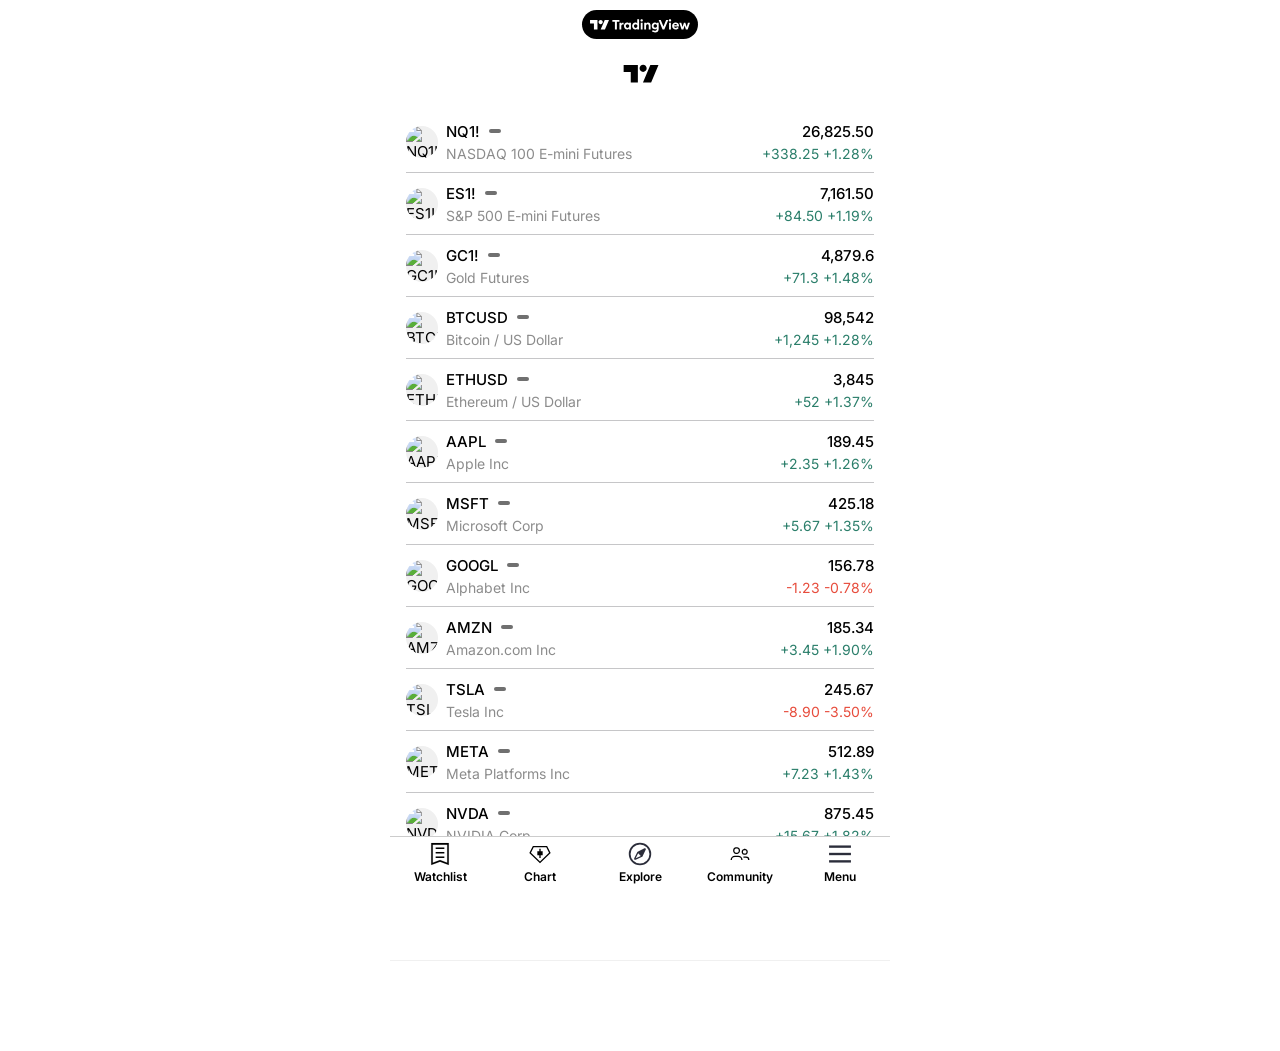
==== index.html @ 9a38097a "Added features of Chart" ====
<!doctype html>
<html lang="en">
  <head>
    <meta charset="UTF-8" />

    <!-- iOS viewport fix -->
    <meta
      name="viewport"
      content="width=device-width, initial-scale=1.0, viewport-fit=cover"
    />
    <!-- iOS PWA support -->
    <meta name="apple-mobile-web-app-capable" content="yes" />
    <meta
      name="apple-mobile-web-app-status-bar-style"
      content="black-translucent"
    />
    <meta name="apple-mobile-web-app-title" content="Trading View" />

    <link
      rel="stylesheet"
      href="https://cdnjs.cloudflare.com/ajax/libs/remixicon/4.6.0/remixicon.min.css"
    />
    <!-- iOS icon -->
    <link rel="apple-touch-icon" href="icon.png" />
    <title>Trading View</title>
    <link rel="stylesheet" href="global.css" />
    <link rel="stylesheet" href="style.css" />
    <!-- TradingView Lightweight Chart -->
    <script src="https://unpkg.com/lightweight-charts@4.1.0/dist/lightweight-charts.standalone.production.js"></script>
  </head>

  <body>
    <div id="mainWrapper">
      <div class="container">
        <div class="app-banner">
          <div class="logo">
            <img src="./assets/white-full-logo.svg" alt="Trading View Logo" />
          </div>
        </div>
        <header>
          <div class="header-actions d-flex justify-between items-center">
            <div class="expand-action" id="expandAction">
              <i class="ri-more-fill"></i>
              <!-- Dropdown Menu -->
              <div class="expand-dropdown" id="expandDropdown">
                <div class="dropdown-content">
                  <ul class="dropdown-menu">
                    <li class="dropdown-item title fs-12">Watchlist</li>
                    <li class="dropdown-item">
                      Edit
                      <svg
                        xmlns="http://www.w3.org/2000/svg"
                        viewBox="0 0 16 16"
                        width="16"
                        height="16"
                      >
                        <path
                          fill="currentColor"
                          d="M10.62.72a2.47 2.47 0 0 1 3.5 0l1.16 1.16c.96.97.96 2.54 0 3.5l-.58.58-8.9 8.9-1 1-.14.14H0v-4.65l.14-.15 1-1 8.9-8.9.58-.58Zm2.8.7a1.48 1.48 0 0 0-2.1 0l-.23.23 3.26 3.26.23-.23c.58-.58.58-1.52 0-2.1l-1.16-1.16Zm.23 4.2-3.26-3.27-8.2 8.2 3.25 3.27 8.2-8.2Zm-8.9 8.9-3.27-3.26-.5.5V15h3.27l.5-.5Z"
                        ></path>
                      </svg>
                    </li>
                    <li class="dropdown-item">
                      Sort by <i class="ri-arrow-up-down-line"></i>
                    </li>
                    <li class="dropdown-item">
                      News by watchlist
                      <svg
                        xmlns="http://www.w3.org/2000/svg"
                        viewBox="0 0 28 28"
                        width="28"
                        height="28"
                        fill="none"
                      >
                        <path
                          fill="currentColor"
                          d="M21 13h3v8.5a2.5 2.5 0 0 1-2.5 2.5h-15a2.5 2.5 0 0 1-2.487-2.244L4 21.5V5h17zM5 21.5A1.5 1.5 0 0 0 6.5 23H20V6H5zM21 23h.5a1.5 1.5 0 0 0 1.5-1.5V14h-2zm-7-3H7v-1h7zm4-3H7v-1h11zm-7-4H7V9h4zm7 0h-5v-1h5zM8 12h2v-2H8zm10-2h-5V9h5z"
                        ></path>
                      </svg>
                    </li>

                    <div class="border-line"></div>
                    <li class="dropdown-item title fs-12">Watchlists</li>
                    <li class="dropdown-item">
                      All watchlists
                      <svg
                        width="20"
                        height="20"
                        id="Layer_1"
                        data-name="Layer 1"
                        xmlns="http://www.w3.org/2000/svg"
                        viewBox="0 0 200 200"
                      >
                        <path
                          fill="currentColor"
                          stroke="currentColor"
                          d="M173,190.65,100,163.6,27,190.65V9.35H173ZM39.6,22V172.54L100,150.16l60.4,22.38V22Z"
                        />
                        <rect
                          fill="currentColor"
                          x="63.8"
                          y="45.64"
                          width="72.39"
                          height="12.6"
                        />
                        <rect
                          fill="currentColor"
                          x="63.8"
                          y="83.1"
                          width="72.39"
                          height="12.6"
                        />
                        <rect
                          fill="currentColor"
                          x="63.8"
                          y="120.56"
                          width="72.39"
                          height="12.6"
                        />
                      </svg>
                    </li>
                    <li class="dropdown-item border-b-none">
                      Create new list <i class="ri-add-line"></i>
                    </li>
                  </ul>
                </div>
              </div>
            </div>
            <a href="/" class="logo fw-bold">
              <svg
                width="48"
                height="48"
                viewBox="0 0 180 180"
                fill="none"
                xmlns="http://www.w3.org/2000/svg"
              >
                <g clip-path="url(#clip0_4807_10018)">
                  <path
                    fill-rule="evenodd"
                    clip-rule="evenodd"
                    d="M115.055 72.5C115.055 79.8638 109.086 85.8333 101.722 85.8333C94.3583 85.8333 88.3888 79.8638 88.3888 72.5C88.3888 65.1362 94.3583 59.1667 101.722 59.1667C109.086 59.1667 115.055 65.1362 115.055 72.5ZM81.9999 59.7778H28.6667L28.6665 86.4444H55.3332V125.556H81.9999V59.7778ZM128.755 59.7778H159.333L131.778 125.556H101.111L128.755 59.7778Z"
                    fill="black"
                  />
                </g>
              </svg>
            </a>
            <div class="more-action" id="moreAction">
              <i class="ri-add-large-line"></i>
            </div>
          </div>
        </header>

        <!-- Watchlist Page -->
        <main class="content" id="watchlistPage">
          <ul class="list-container" id="watchlistContainer">
            <!-- List items will be generated by JavaScript -->
          </ul>

          <!-- Add Symbol -->
          <div
            id="addSymbolBtn"
            class="cursor-pointer mt-6 fw-semibold text-primary d-inline-flex items-center justify-center gap-1 fs-16 mx-auto w-full"
          >
            <i class="ri-add-line fs-20"></i> Add Symbol
          </div>
        </main>

        <!-- Bottom Sheet Modal -->
        <div class="bottom-sheet-modal" id="bottomSheetModal">
          <div class="modal-backdrop"></div>
          <div class="modal-content">
            <!-- Modal Header - Sticky -->
            <div class="modal-header">
              <div class="search-container">
                <i class="ri-search-line"></i>
                <input
                  type="text"
                  placeholder="Use=to do math"
                  class="search-input"
                />
              </div>
              <div class="close-modal" id="closeModal">Close</div>
            </div>

            <!-- Tabs Section - Sticky -->
            <div class="tabs-container d-flex items-center gap-1">
              <div class="trade-logo">
                <img
                  src="https://static.tradingview.com/static/bundles/tradovate.b97dc416fddc2852d50c.svg"
                  alt=""
                />
              </div>
              <ul class="tabs-list">
                <li class="tab-item active" data-tab="all">All</li>
                <li class="tab-item" data-tab="stocks">Stocks</li>
                <li class="tab-item" data-tab="funds">Funds</li>
                <li class="tab-item" data-tab="futures">Futures</li>
                <li class="tab-item" data-tab="forex">Forex</li>
                <li class="tab-item" data-tab="crypto">Crypto</li>
                <li class="tab-item" data-tab="indices">Indices</li>
                <li class="tab-item" data-tab="bonds">Bonds</li>
                <li class="tab-item" data-tab="economy">Economy</li>
                <li class="tab-item" data-tab="options">Options</li>
              </ul>
            </div>

            <!-- Modal Body - Scrollable -->
            <div class="modal-body">
              <ul class="list-container">
                <!-- List items will be generated by JavaScript -->
              </ul>
            </div>
          </div>
        </div>

        <!-- Chart Page -->
        <div class="chart-page-container">
          <!-- Chart Page -->
          <main class="" id="chartPage">
            <div class="chart-container">
              <div class="chart-main">
                <!-- TradingView Widget Container -->
                <div
                  id="tradingviewWidgetContainer"
                  class="tradingview-widget-container"
                  style="height: 100%; width: 100%"
                ></div>
                <!-- TradingView Widget END -->
              </div>

              <!-- Bottom Section -->
              <div class="chart-bottom-nav">
                <!-- Left: Vertical Symbol List -->
                <div class="symbol-list-vertical-container">
                  <div class="symbol-scroller" id="symbolListVertical"></div>
                </div>

                <!-- Center: Date Range -->
                <div class="date-range-container">
                  <button class="date-range-btn" id="dateRangeBtn">
                    <span>3m</span>
                  </button>
                </div>

                <!-- Right: Tool Icons -->
                <div class="tool-icons-container">
                  <div class="tool-icons" id="toolIcons">
                    <button class="tool-icon" title="Drawings">
                      <svg
                        xmlns="http://www.w3.org/2000/svg"
                        viewBox="0 0 28 28"
                        width="28"
                        height="28"
                      >
                        <path
                          fill="currentColor"
                          d="M16.73 6.56a2.5 2.5 0 0 1 3.54 0l1.17 1.17a2.5 2.5 0 0 1 0 3.54l-.59.58-9 9-1 1-.14.15H6v-4.7l.15-.15 1-1 9-9 .58-.59Zm2.83.7a1.5 1.5 0 0 0-2.12 0l-.23.24 3.29 3.3.23-.24a1.5 1.5 0 0 0 0-2.12l-1.17-1.17Zm.23 4.24L16.5 8.2l-8.3 8.3 3.3 3.3 8.3-8.3Zm-9 9L7.5 17.2l-.5.5V21h3.3l.5-.5Z"
                        ></path>
                      </svg>
                    </button>
                    <button
                      class="tool-icon"
                      id="brokerBtn"
                      title="Trade with broker"
                    >
                      <svg
                        xmlns="http://www.w3.org/2000/svg"
                        viewBox="0 0 28 28"
                        width="28"
                        height="28"
                      >
                        <path
                          fill="currentColor"
                          d="m17.53 15.08.45.33.44-.33 6.65-4.92a2.3 2.3 0 0 0 .42-3.3 2.35 2.35 0 0 0-3.23-.4l-4.28 3.18-4.29-3.18a2.35 2.35 0 0 0-3.22.4 2.3 2.3 0 0 0 .42 3.3l6.64 4.92Zm6.64-6.1-6.2 4.59-6.19-4.6a.83.83 0 0 1-.15-1.18.85.85 0 0 1 1.17-.15l4.73 3.51.45.33.44-.33 4.74-3.5a.85.85 0 0 1 1.16.14c.3.37.23.9-.15 1.19Zm-13.7 3.94-.45-.33-.44.33-6.65 4.92a2.3 2.3 0 0 0-.42 3.3 2.35 2.35 0 0 0 3.23.4l4.28-3.18 4.29 3.18c1 .75 2.44.57 3.22-.4a2.3 2.3 0 0 0-.42-3.3l-6.64-4.92Zm-6.64 6.1 6.2-4.59 6.19 4.6c.38.27.45.81.15 1.18a.85.85 0 0 1-1.17.15l-4.73-3.51-.45-.33-.44.33-4.74 3.5a.85.85 0 0 1-1.16-.14.83.83 0 0 1 .15-1.19Z"
                        ></path>
                      </svg>
                    </button>
                    <button
                      class="tool-icon"
                      id="analysisHubBtn"
                      title="Analysis hub"
                    >
                      <svg
                        xmlns="http://www.w3.org/2000/svg"
                        viewBox="0 0 28 28"
                        width="28"
                        height="28"
                      >
                        <path
                          fill="currentColor"
                          d="M7.5 13a1.5 1.5 0 1 0 0 3 1.5 1.5 0 0 0 0-3zM5 14.5a2.5 2.5 0 1 1 5 0 2.5 2.5 0 0 1-5 0zm9.5-1.5a1.5 1.5 0 1 0 0 3 1.5 1.5 0 0 0 0-3zM12 14.5a2.5 2.5 0 1 1 5 0 2.5 2.5 0 0 1-5 0zm9.5-1.5a1.5 1.5 0 1 0 0 3 1.5 1.5 0 0 0 0-3zM19 14.5a2.5 2.5 0 1 1 5 0 2.5 2.5 0 0 1-5 0z"
                        ></path>
                      </svg>
                    </button>
                    <button class="tool-icon" title="Previous">
                      <svg
                        xmlns="http://www.w3.org/2000/svg"
                        viewBox="0 0 28 28"
                        width="28"
                        height="28"
                      >
                        <path
                          fill="currentColor"
                          d="M8.707 13l2.647 2.646-.707.708L6.792 12.5l3.853-3.854.708.708L8.707 12H14.5a5.5 5.5 0 0 1 5.5 5.5V19h-1v-1.5a4.5 4.5 0 0 0-4.5-4.5H8.707z"
                        ></path>
                      </svg>
                    </button>

                    <button class="tool-icon" title="Expand screen">
                      <svg
                        xmlns="http://www.w3.org/2000/svg"
                        viewBox="0 0 28 28"
                        width="28"
                        height="28"
                        fill="none"
                      >
                        <path
                          fill="currentColor"
                          d="M7 18.5A2.5 2.5 0 0 0 9.5 21H12v1H9.5A3.5 3.5 0 0 1 6 18.5V16h1zm15 0a3.5 3.5 0 0 1-3.5 3.5H16v-1h2.5a2.5 2.5 0 0 0 2.5-2.5V16h1zM12 7H9.5A2.5 2.5 0 0 0 7 9.5V12H6V9.5A3.5 3.5 0 0 1 9.5 6H12zm6.5-1A3.5 3.5 0 0 1 22 9.5V12h-1V9.5A2.5 2.5 0 0 0 18.5 7H16V6z"
                        ></path>
                      </svg>
                    </button>

                    <button class="tool-icon" title="Next">
                      <svg
                        xmlns="http://www.w3.org/2000/svg"
                        viewBox="0 0 28 28"
                        width="28"
                        height="28"
                      >
                        <path
                          fill="currentColor"
                          d="M18.293 13l-2.647 2.646.707.708 3.854-3.854-3.854-3.854-.707.708L18.293 12H12.5A5.5 5.5 0 0 0 7 17.5V19h1v-1.5a4.5 4.5 0 0 1 4.5-4.5h5.793z"
                        ></path>
                      </svg>
                    </button>
                  </div>
                </div>
              </div>
            </div>
          </main>
        </div>

        <!-- Menubar -->
        <div class="menubar d-flex items-center w-full">
          <div
            class="menu-item watchlist active fw-semibold d-flex flex-column items-center justify-center"
          >
            <span class="icon">
              <svg
                id="Layer_1"
                data-name="Layer 1"
                xmlns="http://www.w3.org/2000/svg"
                viewBox="0 0 200 200"
              >
                <path
                  fill="currentColor"
                  stroke="currentColor"
                  d="M173,190.65,100,163.6,27,190.65V9.35H173ZM39.6,22V172.54L100,150.16l60.4,22.38V22Z"
                />
                <rect
                  fill="currentColor"
                  x="63.8"
                  y="45.64"
                  width="72.39"
                  height="12.6"
                />
                <rect
                  fill="currentColor"
                  x="63.8"
                  y="83.1"
                  width="72.39"
                  height="12.6"
                />
                <rect
                  fill="currentColor"
                  x="63.8"
                  y="120.56"
                  width="72.39"
                  height="12.6"
                />
              </svg>
            </span>
            Watchlist
          </div>

          <div
            class="menu-item chart fw-semibold d-flex flex-column items-center justify-center"
          >
            <span class="icon">
              <svg
                xmlns="http://www.w3.org/2000/svg"
                viewBox="0 0 18 18"
                width="18"
                height="18"
                fill="none"
              >
                <path
                  fill="currentColor"
                  d="M17 8.2 9 16 1 8.2 3.667 3h10.666zM2.226 8 9 14.602 15.773 8l-2.05-4H4.277zM9.5 7H11v3H9.5v2h-1v-2H7V7h1.5V5h1z"
                ></path>
              </svg>
            </span>
            Chart
          </div>
          <div
            class="menu-item fw-semibold d-flex flex-column items-center justify-center"
          >
            <span class="icon">
              <svg
                id="Layer_1"
                data-name="Layer 1"
                xmlns="http://www.w3.org/2000/svg"
                viewBox="0 0 200 200"
              >
                <defs>
                  <style>
                    .cls-1 {
                      fill: #2b2d3a;
                    }
                  </style>
                </defs>
                <path
                  class="cls-1"
                  d="M100,193.5A93.5,93.5,0,1,1,193.5,100,93.6,93.6,0,0,1,100,193.5Zm0-172.22A78.73,78.73,0,1,0,178.72,100,78.8,78.8,0,0,0,100,21.28Z"
                />
                <path
                  class="cls-1"
                  d="M146.64,53.58a8.22,8.22,0,0,0-9.42-1.51L80.49,80.26a5.6,5.6,0,0,0-2.5,2.5l-26.1,52.9A9.11,9.11,0,0,0,60,148.79a9.14,9.14,0,0,0,3.86-.86l54.2-25.15a5.57,5.57,0,0,0,2.66-2.61L148.26,63A8.2,8.2,0,0,0,146.64,53.58Zm-62,40.64,22.14,21.61L64.25,135.56Z"
                />
              </svg>
            </span>
            Explore
          </div>

          <div
            class="menu-item fw-semibold d-flex flex-column items-center justify-center"
          >
            <span class="icon">
              <svg
                xmlns="http://www.w3.org/2000/svg"
                viewBox="0 0 28 28"
                width="28"
                height="28"
                fill="none"
              >
                <path
                  fill="currentColor"
                  d="M12.014 16.005A4.995 4.995 0 0 1 17.009 21h-1.5a3.495 3.495 0 0 0-3.495-3.495H7.996a3.493 3.493 0 0 0-3.492 3.492h-1.5a4.993 4.993 0 0 1 4.992-4.992zm8.996 1A3.995 3.995 0 0 1 25.004 21h-1.5a2.494 2.494 0 0 0-2.493-2.494H18v-1.5zM19.5 8c.464 0 .697 0 .892.025a3 3 0 0 1 2.583 2.583c.025.195.025.428.025.892s0 .697-.025.891l-.044.25a3 3 0 0 1-2.54 2.333l-.156.015c-.169.01-.387.01-.735.01s-.566 0-.735-.01l-.157-.015a3 3 0 0 1-2.539-2.334l-.044-.249C16 12.197 16 11.964 16 11.5s0-.697.025-.892a3 3 0 0 1 2.583-2.583C18.803 8 19.036 8 19.5 8M10 6c.464 0 .696 0 .892.022a3.5 3.5 0 0 1 3.085 3.086C14 9.303 14 9.536 14 10s0 .696-.023.891a3.5 3.5 0 0 1-3.085 3.086C10.696 14 10.464 14 10 14c-.348 0-.566 0-.735-.01l-.157-.013a3.5 3.5 0 0 1-3.039-2.785l-.047-.3C6.001 10.695 6 10.463 6 10c0-.348 0-.566.01-.736l.012-.156A3.5 3.5 0 0 1 8.808 6.07l.3-.047C9.304 6 9.536 6 10 6m9.5 3.5c-.51 0-.622.003-.695.012a1.5 1.5 0 0 0-1.292 1.292c-.01.073-.013.185-.013.696s.003.622.013.695a1.5 1.5 0 0 0 1.292 1.292c.073.01.184.013.695.013s.622-.003.695-.013a1.5 1.5 0 0 0 1.292-1.292c.01-.073.013-.185.013-.695 0-.511-.003-.623-.013-.696a1.5 1.5 0 0 0-1.292-1.292c-.073-.01-.184-.012-.695-.012m-9.5-2c-.505 0-.633.002-.724.012a2 2 0 0 0-1.763 1.764c-.01.09-.013.22-.013.724s.003.633.013.723a2 2 0 0 0 1.763 1.764c.09.01.22.013.724.013.505 0 .633-.003.724-.013a2 2 0 0 0 1.763-1.764c.01-.09.013-.219.013-.723 0-.505-.002-.633-.013-.724a2 2 0 0 0-1.763-1.764c-.09-.01-.22-.012-.724-.012"
                ></path>
              </svg>
            </span>
            Community
          </div>

          <div
            class="menu-item fw-semibold d-flex flex-column items-center justify-center"
          >
            <span class="icon">
              <svg
                id="Layer_1"
                data-name="Layer 1"
                xmlns="http://www.w3.org/2000/svg"
                viewBox="0 0 200 200"
              >
                <defs>
                  <style>
                    .cls-1 {
                      fill: #2b2d3a;
                    }
                  </style>
                </defs>
                <rect
                  class="cls-1"
                  x="8.93"
                  y="28.74"
                  width="182.14"
                  height="19.64"
                />
                <rect
                  class="cls-1"
                  x="8.93"
                  y="90.18"
                  width="182.14"
                  height="19.64"
                />
                <rect
                  class="cls-1"
                  x="8.93"
                  y="151.61"
                  width="182.14"
                  height="19.64"
                />
              </svg>
            </span>
            Menu
          </div>
        </div>

        <!-- =========================

        ALL Modal HEREs
         =========================== -->

        <!-- Analysis Hub Modal -->
        <div class="analysis-hub-modal drag-modal" id="analysisHubModal">
          <div class="analysis-hub-backdrop"></div>
          <div class="analysis-hub-content">
            <!-- Drag handle -->
            <div class="ah-drag-handle"></div>
            <!-- Sticky Header -->
            <div
              class="drag-modal-header text-black fs-18 d-flex justify-between items-center"
            >
              <h3>Analysis hub</h3>
              <button class="close-drag-modal" id="closeAnalysisHub">
                <i class="ri-close-line"></i>
              </button>
            </div>
            <!-- Scrollable Content -->
            <div class="analysis-hub-scrollable">
              <!-- Top actions grid -->
              <div class="ah-top-grid">
                <div class="ah-top-item">
                  <div class="ah-top-icon">
                    <svg
                      xmlns="http://www.w3.org/2000/svg"
                      viewBox="-1 -1 21 19"
                      width="21"
                      height="19"
                    >
                      <path
                        fill="currentColor"
                        d="M2.5 1C1.67 1 1 1.67 1 2.5v12c0 .83.67 1.5 1.5 1.5h14c.83 0 1.5-.67 1.5-1.5v-12c0-.83-.67-1.5-1.5-1.5h-14ZM0 2.5A2.5 2.5 0 0 1 2.5 0h14A2.5 2.5 0 0 1 19 2.5v12a2.5 2.5 0 0 1-2.5 2.5h-14A2.5 2.5 0 0 1 0 14.5v-12Z"
                      ></path>
                    </svg>
                  </div>
                  <span>Layout setup</span>
                </div>
                <div class="ah-top-item">
                  <div class="ah-top-icon">
                    <svg
                      xmlns="http://www.w3.org/2000/svg"
                      viewBox="0 0 28 28"
                      width="24"
                      height="24"
                    >
                      <path
                        fill="currentColor"
                        d="M14 6a8 8 0 1 0 0 16A8 8 0 0 0 14 6zm-9 8a9 9 0 1 1 18 0 9 9 0 0 1-18 0zm9.5-4.5v4.3l2.85 2.85-.7.7L13.5 14V9.5h1z"
                      />
                      <path
                        fill="currentColor"
                        d="M22 7.5a1.5 1.5 0 1 1-3 0 1.5 1.5 0 0 1 3 0z"
                      />
                    </svg>
                  </div>
                  <span>Manage Fresh</span>
                </div>
                <div class="ah-top-item">
                  <div class="ah-top-icon">
                    <svg
                      xmlns="http://www.w3.org/2000/svg"
                      width="28"
                      height="28"
                    >
                      <g fill="none" fill-rule="evenodd">
                        <path
                          stroke="currentColor"
                          d="M13 22.5H5.5a2 2 0 0 1-2-2v-14a2 2 0 0 1 2-2h14a2 2 0 0 1 2 2V14"
                        ></path>
                        <path
                          stroke="currentColor"
                          stroke-linecap="square"
                          d="M18.5 15.5v8m-4-4h8"
                        ></path>
                        <path
                          fill="currentColor"
                          d="M7 8h11v1H7zm0 4h11v1H7zm0 4h5v1H7z"
                        ></path>
                      </g>
                    </svg>
                  </div>
                  <span>New</span>
                </div>
                <div class="ah-top-item">
                  <div class="ah-top-icon ah-save-icon">
                    <svg
                      xmlns="http://www.w3.org/2000/svg"
                      width="28"
                      height="28"
                    >
                      <g fill="none">
                        <path
                          stroke="currentColor"
                          d="M11 20.5H7.5a5 5 0 1 1 .42-9.98 7.5 7.5 0 0 1 14.57 2.1 4 4 0 0 1-1 7.877H18"
                        ></path>
                        <path
                          stroke="currentColor"
                          d="M14.5 24V12.5M11 16l3.5-3.5L18 16"
                        ></path>
                      </g>
                    </svg>
                    <span class="ah-notification-dot"></span>
                  </div>
                  <span>Save</span>
                </div>
                <div class="ah-top-item">
                  <div class="ah-top-icon">
                    <svg
                      xmlns="http://www.w3.org/2000/svg"
                      viewBox="0 0 28 28"
                      width="28"
                      height="28"
                    >
                      <path
                        fill="currentColor"
                        d="M5 7.5C5 6.67 5.67 6 6.5 6h4.2l2 2h8.8c.83 0 1.5.67 1.5 1.5v10c0 .83-.67 1.5-1.5 1.5h-15A1.5 1.5 0 0 1 5 19.5v-12ZM6.5 7a.5.5 0 0 0-.5.5V11h16V9.5a.5.5 0 0 0-.5-.5h-9.2l-2-2H6.5ZM22 12H6v7.5c0 .28.22.5.5.5h15a.5.5 0 0 0 .5-.5V12Z"
                      ></path>
                    </svg>
                  </div>
                  <span>Open</span>
                </div>
              </div>

              <!-- Trade with broker CTA -->
              <div class="ah-broker-cta" id="ahBrokerBtn">
                <svg
                  xmlns="http://www.w3.org/2000/svg"
                  viewBox="0 0 28 28"
                  width="22"
                  height="22"
                >
                  <path
                    fill="currentColor"
                    d="m17.53 15.08.45.33.44-.33 6.65-4.92a2.3 2.3 0 0 0 .42-3.3 2.35 2.35 0 0 0-3.23-.4l-4.28 3.18-4.29-3.18a2.35 2.35 0 0 0-3.22.4 2.3 2.3 0 0 0 .42 3.3l6.64 4.92Zm6.64-6.1-6.2 4.59-6.19-4.6a.83.83 0 0 1-.15-1.18.85.85 0 0 1 1.17-.15l4.73 3.51.45.33.44-.33 4.74-3.5a.85.85 0 0 1 1.16.14c.3.37.23.9-.15 1.19Zm-13.7 3.94-.45-.33-.44.33-6.65 4.92a2.3 2.3 0 0 0-.42 3.3 2.35 2.35 0 0 0 3.23.4l4.28-3.18 4.29 3.18c1 .75 2.44.57 3.22-.4a2.3 2.3 0 0 0-.42-3.3l-6.64-4.92Zm-6.64 6.1 6.2-4.59 6.19 4.6c.38.27.45.81.15 1.18a.85.85 0 0 1-1.17.15l-4.73-3.51-.45-.33-.44.33-4.74 3.5a.85.85 0 0 1-1.16-.14.83.83 0 0 1 .15-1.19Z"
                  />
                </svg>
                <span>Trade with your broker</span>
              </div>

              <!-- TOOLS -->
              <div class="ah-section-label text-gray fw-bold fs-14">TOOLS</div>
              <div class="ah-tools ah-grid gap-2 mb-1">
                <div class="ah-item">
                  <div class="ah-icon">
                    <svg
                      xmlns="http://www.w3.org/2000/svg"
                      viewBox="0 0 28 28"
                      width="28"
                      height="28"
                      fill="none"
                    >
                      <path
                        stroke="currentColor"
                        d="M6 12l4.8-4.8a1 1 0 0 1 1.4 0l2.7 2.7a1 1 0 0 0 1.3.1L23 5"
                      ></path>
                      <path
                        fill="currentColor"
                        fill-rule="evenodd"
                        d="M19 12a1 1 0 0 0-1 1v4h-3v-1a1 1 0 0 0-1-1h-3a1 1 0 0 0-1 1v2H7a1 1 0 0 0-1 1v4h17V13a1 1 0 0 0-1-1h-3zm0 10h3v-9h-3v9zm-1 0v-4h-3v4h3zm-4-4.5V22h-3v-6h3v1.5zM10 22v-3H7v3h3z"
                      ></path>
                    </svg>
                  </div>
                  <span>Indicators</span>
                </div>
                <div class="ah-item">
                  <div class="ah-icon">
                    <svg
                      xmlns="http://www.w3.org/2000/svg"
                      viewBox="0 0 28 28"
                      width="28"
                      height="28"
                    >
                      <path
                        fill="currentColor"
                        d="M13.5 6a8.5 8.5 0 1 0 0 17 8.5 8.5 0 0 0 0-17zM4 14.5a9.5 9.5 0 1 1 19 0 9.5 9.5 0 0 1-19 0z"
                      ></path>
                      <path
                        fill="currentColor"
                        d="M9 14h4v-4h1v4h4v1h-4v4h-1v-4H9v-1z"
                      ></path>
                    </svg>
                  </div>
                  <span>Compare</span>
                </div>
                <div class="ah-item">
                  <div class="ah-icon">
                    <svg
                      xmlns="http://www.w3.org/2000/svg"
                      viewBox="0 0 28 28"
                      width="28"
                      height="28"
                    >
                      <path
                        fill="currentColor"
                        d="M20.1 4 25 9.32l-.73.68-4.9-5.32.73-.68ZM7.9 4 3 9.32l.73.68 4.91-5.32L7.91 4ZM14 15v-5h1v6h-4v-1h3Z"
                      ></path>
                      <path
                        fill="currentColor"
                        d="M5 15a9 9 0 1 1 18 0 9 9 0 0 1-18 0Zm9-8a8 8 0 1 0 0 16 8 8 0 0 0 0-16Z"
                      ></path>
                    </svg>
                  </div>
                  <span>Alerts</span>
                </div>
                <div class="ah-item">
                  <div class="ah-icon">
                    <svg
                      xmlns="http://www.w3.org/2000/svg"
                      viewBox="0 0 28 28"
                      width="28"
                      height="28"
                    >
                      <path
                        fill="none"
                        stroke="currentColor"
                        d="M13.5 20V9l-6 5.5 6 5.5zM21.5 20V9l-6 5.5 6 5.5z"
                      ></path>
                    </svg>
                  </div>
                  <span>Bar Replay</span>
                </div>
                <div class="ah-item">
                  <div class="ah-icon">
                    <svg
                      xmlns="http://www.w3.org/2000/svg"
                      viewBox="0 0 28 28"
                      width="28"
                      height="28"
                    >
                      <path
                        fill="currentColor"
                        fill-rule="evenodd"
                        d="M7 6h4a1 1 0 0 1 1 1v4a1 1 0 0 1-1 1H7a1 1 0 0 1-1-1V7a1 1 0 0 1 1-1ZM5 7c0-1.1.9-2 2-2h4a2 2 0 0 1 2 2v4a2 2 0 0 1-2 2H7a2 2 0 0 1-2-2V7Zm12-1h4a1 1 0 0 1 1 1v4a1 1 0 0 1-1 1h-4a1 1 0 0 1-1-1V7a1 1 0 0 1 1-1Zm-2 1c0-1.1.9-2 2-2h4a2 2 0 0 1 2 2v4a2 2 0 0 1-2 2h-4a2 2 0 0 1-2-2V7Zm-4 9H7a1 1 0 0 0-1 1v4a1 1 0 0 0 1 1h4a1 1 0 0 0 1-1v-4a1 1 0 0 0-1-1Zm-4-1a2 2 0 0 0-2 2v4c0 1.1.9 2 2 2h4a2 2 0 0 0 2-2v-4a2 2 0 0 0-2-2H7Zm10 1h4a1 1 0 0 1 1 1v4a1 1 0 0 1-1 1h-4a1 1 0 0 1-1-1v-4a1 1 0 0 1 1-1Zm-2 1c0-1.1.9-2 2-2h4a2 2 0 0 1 2 2v4a2 2 0 0 1-2 2h-4a2 2 0 0 1-2-2v-4Z"
                      ></path>
                    </svg>
                  </div>
                  <span>Indicator templates</span>
                </div>
                <div class="ah-item">
                  <div class="ah-icon">
                    <svg
                      xmlns="http://www.w3.org/2000/svg"
                      viewBox="0 0 28 28"
                      width="28"
                      height="28"
                      fill="currentColor"
                    >
                      <path
                        d="M17 11v6h3v-6h-3zm-.5-1h4a.5.5 0 0 1 .5.5v7a.5.5 0 0 1-.5.5h-4a.5.5 0 0 1-.5-.5v-7a.5.5 0 0 1 .5-.5z"
                      ></path>
                      <path d="M18 7h1v3.5h-1zm0 10.5h1V21h-1z"></path>
                      <path
                        d="M9 8v12h3V8H9zm-.5-1h4a.5.5 0 0 1 .5.5v13a.5.5 0 0 1-.5.5h-4a.5.5 0 0 1-.5-.5v-13a.5.5 0 0 1 .5-.5z"
                      ></path>
                      <path d="M10 4h1v3.5h-1zm0 16.5h1V24h-1z"></path>
                    </svg>
                  </div>
                  <span>Chart type</span>
                </div>
                <div class="ah-item">
                  <div class="ah-icon">
                    <svg
                      xmlns="http://www.w3.org/2000/svg"
                      viewBox="0 0 28 28"
                      width="28"
                      height="28"
                    >
                      <path
                        fill="currentColor"
                        d="M13.39 3.84a1 1 0 0 1 1.22 0l8.19 6.37a1 1 0 0 1 0 1.58l-8.19 6.37a1 1 0 0 1-1.22 0L5.2 11.79a1 1 0 0 1 0-1.58l8.19-6.37zm.61.8L5.81 11 14 17.37 22.19 11 14 4.63zM5.3 13.6l8.7 6.76 8.7-6.76.6.78-8.69 6.77a1 1 0 0 1-1.22 0l-8.7-6.77.62-.78zm8.09 10.55l-8.7-6.77.62-.78L14 23.37l8.7-6.76.6.78-8.69 6.77a1 1 0 0 1-1.22 0z"
                      ></path>
                    </svg>
                  </div>
                  <span>Object Tree</span>
                </div>
              </div>

              <!-- INFO -->
              <div class="ah-section-label text-gray fw-bold fs-14">INFO</div>
              <div class="ah-info ah-grid gap-2 mb-1">
                <div class="ah-item">
                  <div class="ah-icon">
                    <svg
                      xmlns="http://www.w3.org/2000/svg"
                      viewBox="0 0 28 28"
                      width="28"
                      height="28"
                    >
                      <path
                        fill="currentColor"
                        d="M4 14a10 10 0 1 1 20 0 10 10 0 0 1-20 0zM14 3a11 11 0 1 0 0 22 11 11 0 0 0 0-22zm1 6a1 1 0 1 1-2 0 1 1 0 0 1 2 0zm-1 11v-7h-1v-1h2v8h-1z"
                      ></path>
                    </svg>
                  </div>
                  <span>Symbol details</span>
                </div>
                <div class="ah-item ah-item-disabled">
                  <div class="ah-icon">
                    <svg
                      xmlns="http://www.w3.org/2000/svg"
                      viewBox="0 0 28 28"
                      width="28"
                      height="28"
                    >
                      <path
                        fill="currentColor"
                        fill-rule="evenodd"
                        d="M17.5 7H17v6h-3v-3H9v6H5v6h17V7h-4.5Zm.5 14h3V8h-3v13Zm-1 0v-7h-3v7h3Zm-4-7.5V21h-3V11h3v2.5ZM9 21v-4H6v4h3Z"
                      ></path>
                    </svg>
                  </div>
                  <span>Financials</span>
                </div>
                <div class="ah-item ah-item-disabled">
                  <div class="ah-icon">
                    <svg
                      xmlns="http://www.w3.org/2000/svg"
                      viewBox="0 0 28 28"
                      width="28"
                      height="28"
                      fill="none"
                    >
                      <path
                        fill="currentColor"
                        d="M15 25h-1v-2h1zm0-4h-1v-2h1zm8-13v5h-1V9.707l-7.463 7.463-5-4-4.684 4.684-.707-.707 5.317-5.317 5 4L21.293 9H18V8zm-8 5h-1v-2h1zm0-4h-1V7h1zm0-4h-1V3h1z"
                      ></path>
                    </svg>
                  </div>
                  <span>Forecast</span>
                </div>
                <div class="ah-item">
                  <div class="ah-icon">
                    <svg
                      xmlns="http://www.w3.org/2000/svg"
                      viewBox="0 0 28 28"
                      width="28"
                      height="28"
                      fill="none"
                    >
                      <path
                        fill="currentColor"
                        d="M14 6c6.075 0 11 4.925 11 11 0 1.41-.266 2.76-.75 4l-.144.368-.391-.054-2.284-.319.138-.99 1.885.263A10 10 0 0 0 24 17c0-1.35-.267-2.639-.753-3.815l-1.523.762-.448-.894 1.543-.772A10 10 0 0 0 14 7v2h-1V7.05a10 10 0 0 0-7.82 5.231l1.544.772-.448.894-1.523-.761A10 10 0 0 0 4 17c0 1.145.192 2.244.546 3.268l1.885-.263.138.99-2.284.319-.391.054L3.75 21C3.266 19.76 3 18.41 3 17 3 10.925 7.925 6 14 6m4.416 5.277-2.926 4.389a2 2 0 1 1-.832-.555l2.926-4.388z"
                      ></path>
                    </svg>
                  </div>
                  <span>Technicals</span>
                </div>
              </div>

              <!-- MORE -->
              <div class="ah-section-label text-gray fw-bold fs-14">MORE</div>
              <div class="ah-more ah-grid gap-2 mb-1">
                <div class="ah-item">
                  <div class="ah-icon">
                    <svg
                      xmlns="http://www.w3.org/2000/svg"
                      viewBox="0 0 28 28"
                      width="28"
                      height="28"
                    >
                      <path
                        fill="currentColor"
                        d="M14.37 4.67a.5.5 0 0 0-.76.02l-8 10a.5.5 0 0 0 .55.78l5.74-1.91 4.79 3.83a.5.5 0 0 0 .57.04l5-3a.5.5 0 0 0 .11-.76l-8-9Zm-6.92 9.32 6.57-8.21 7.2 8.1-4.18 2.51-4.73-3.78a.5.5 0 0 0-.47-.08l-4.4 1.46Z"
                      ></path>
                      <path
                        fill="currentColor"
                        d="m6.6 17.2-4 5.5a.5.5 0 0 0 .4.8h22a.5.5 0 0 0 .4-.8l-4-5.5-.8.6 3.42 4.7H3.98l3.42-4.7-.8-.6Z"
                      ></path>
                    </svg>
                  </div>
                  <span>Pine Editor</span>
                </div>
                <div class="ah-item">
                  <div class="ah-icon">
                    <svg
                      xmlns="http://www.w3.org/2000/svg"
                      viewBox="0 0 28 28"
                      width="22"
                      height="22"
                    >
                      <path
                        fill="currentColor"
                        d="M14 5a9 9 0 1 0 0 18A9 9 0 0 0 14 5zm-1 4.5a1 1 0 0 1 2 0v5.3l3.15 3.15-.7.7L14 15.3V9.5z"
                      />
                    </svg>
                  </div>
                  <span>Siri shortcut</span>
                </div>
                <div class="ah-item ah-item-center ah-publish-idea flex-column">
                  <div class="ah-icon">
                    <svg
                      xmlns="http://www.w3.org/2000/svg"
                      viewBox="0 0 28 28"
                      width="28"
                      height="28"
                      fill="none"
                    >
                      <path
                        fill="currentColor"
                        d="M13.502 4c4.683 0 8.5 3.704 8.5 8.3 0 2.595-1.088 4.93-3.002 6.46V22h-2v3h-7v-3H8v-3.186c-1.825-1.554-3-4-3-6.514C5 7.704 8.819 4 13.502 4M11 24h5v-2h-5zm-2-5v2h9v-2zm4.502-14C9.347 5 6 8.28 6 12.3c0 2.192 1.02 4.333 2.587 5.7H13v-4h-3v-1h7v1h-3v4h4.349c1.681-1.33 2.654-3.38 2.654-5.7 0-4.02-3.346-7.3-7.501-7.3"
                      ></path>
                    </svg>
                  </div>
                  <span>Publish Idea</span>
                </div>
              </div>

              <!-- Help Center footer -->
              <div
                class="ah-help-center d-flex items-center justify-center fs-16 text-black gap-2 mt-2"
              >
                <svg
                  xmlns="http://www.w3.org/2000/svg"
                  viewBox="0 0 28 28"
                  width="28"
                  height="28"
                >
                  <path
                    fill="currentColor"
                    d="M14 3a11 11 0 1 1 0 22 11 11 0 0 1 0-22m0 1a10 10 0 1 0 0 20 10 10 0 0 0 0-20m0 14a1 1 0 1 1 0 2 1 1 0 0 1 0-2m.22-10a3.78 3.78 0 0 1 2.08 6.93l-1.06.7c-.46.3-.74.82-.74 1.37h-1c0-.89.45-1.72 1.19-2.2l1.06-.7A2.77 2.77 0 0 0 14.22 9H14a3 3 0 0 0-3 3h-1a4 4 0 0 1 4-4z"
                  ></path>
                </svg>
                <span class="fw-semibold">Help Center</span>
              </div>
            </div>
            <!-- /scrollable -->
          </div>
          <!-- /content -->
        </div>
        <!-- /modal -->

        <!-- Date Range & Interval Modal -->
        <div class="date-range-modal drag-modal" id="dateRangeModal">
          <div class="date-range-backdrop"></div>
          <div class="date-range-content">
            <!-- Sticky Header -->

            <button class="close-drag-modal" id="closeDateRange">
              <i class="ri-close-line"></i>
            </button>
            <div
              class="drag-modal-header text-black fs-18 d-flex justify-between items-center"
            >
              <h3>Date range</h3>
            </div>

            <!-- Scrollable Content -->
            <div class="date-range-scrollable">
              <!-- Date Range Section -->
              <div class="date-range-section">
                <div class="date-range-options">
                  <div class="date-option" data-range="1d">1D</div>
                  <div class="date-option" data-range="5d">5D</div>
                  <div class="date-option" data-range="1m">1M</div>
                  <div class="date-option" data-range="3m">3M</div>
                  <div class="date-option" data-range="6m">6M</div>
                  <div class="date-option" data-range="ytd">YTD</div>
                  <div class="date-option" data-range="1y">1Y</div>
                  <div class="date-option" data-range="5y">5Y</div>
                  <div class="date-option" data-range="all">All</div>
                </div>
              </div>

              <!-- Interval Section -->
              <div class="interval-section">
                <h3 class="interval-title">Interval</h3>

                <!-- Favorites -->
                <div class="interval-category">
                  <div class="interval-category-title">FAVORITES</div>
                  <div class="interval-options">
                    <div class="interval-option favorite">
                      <span>8m</span>
                      <i class="ri-star-fill"></i>
                    </div>
                  </div>
                </div>

                <!-- Ticks -->
                <div class="interval-category">
                  <div class="interval-category-title">TICKS</div>
                  <div class="interval-options">
                    <div class="interval-option">1T</div>
                    <div class="interval-option">10T</div>
                    <div class="interval-option">100T</div>
                    <div class="interval-option">1000T</div>
                  </div>
                </div>

                <!-- Seconds -->
                <div class="interval-category">
                  <div class="interval-category-title">SECONDS</div>
                  <div class="interval-options">
                    <div class="interval-option">1s</div>
                    <div class="interval-option">5s</div>
                    <div class="interval-option">10s</div>
                    <div class="interval-option">15s</div>
                    <div class="interval-option">30s</div>
                    <div class="interval-option">45s</div>
                  </div>
                </div>

                <!-- Minutes -->
                <div class="interval-category">
                  <div class="interval-category-title">MINUTES</div>
                  <div class="interval-options">
                    <div class="interval-option">1m</div>
                    <div class="interval-option">2m</div>
                    <div class="interval-option active">3m</div>
                    <div class="interval-option">5m</div>
                    <div class="interval-option">6m</div>
                    <div class="interval-option favorite">
                      <span>8m</span>
                      <i class="ri-star-fill"></i>
                    </div>
                    <div class="interval-option">10m</div>
                    <div class="interval-option">15m</div>
                    <div class="interval-option">20m</div>
                    <div class="interval-option">30m</div>
                  </div>
                </div>

                <!-- Hours -->
                <div class="interval-category">
                  <div class="interval-category-title">HOURS</div>
                  <div class="interval-options">
                    <div class="interval-option">1H</div>
                    <div class="interval-option">2H</div>
                    <div class="interval-option">3H</div>
                    <div class="interval-option">4H</div>
                    <div class="interval-option">6H</div>
                    <div class="interval-option">8H</div>
                    <div class="interval-option">12H</div>
                    <div class="interval-option">16H</div>
                  </div>
                </div>

                <!-- Days -->
                <div class="interval-category">
                  <div class="interval-category-title">DAYS</div>
                  <div class="interval-options">
                    <div class="interval-option">1D</div>
                    <div class="interval-option">3D</div>
                    <div class="interval-option">1W</div>
                    <div class="interval-option">1M</div>
                    <div class="interval-option">3M</div>
                    <div class="interval-option">6M</div>
                    <div class="interval-option">1Y</div>
                  </div>
                </div>

                <div class="interval-category">
                  <div class="interval-category-title">Ranges</div>
                  <div class="interval-options">
                    <div class="interval-option">1R</div>
                    <div class="interval-option">10R</div>
                    <div class="interval-option">40R</div>
                    <div class="interval-option">100R</div>
                    <div class="interval-option">1000R</div>
                  </div>
                </div>
              </div>
            </div>

            <!-- Fixed Bottom Button -->
            <div class="date-range-footer">
              <button class="add-interval-btn" id="addIntervalBtn">
                <span class="add-icon"><i class="ri-add-line"></i></span>
                Add interval
              </button>
            </div>
          </div>
        </div>

        <!-- Broker Modal -->
        <div class="broker-modal" id="brokerModal">
          <div class="broker-content">
            <div class="broker-modal-header">
              <span class="broker-modal-title">Trade with your broker</span>
              <div class="broker-close-btn" id="closeBrokerModal">
                <i class="ri-close-large-line"></i>
              </div>
            </div>
            <div class="broker-wrapper">
              <div class="broker-search" id="brokerSearch">
                <!-- Default: clickable trigger -->
                <div
                  class="broker-search-trigger d-flex justify-center cursor-pointer fs-16 fw-medium"
                  id="brokerSearchTrigger"
                >
                  <i class="fs-20 ri-search-line"></i>
                  <span>Find broker</span>
                </div>
                <!-- Expanded: full search input -->
                <div class="broker-search-expanded" id="brokerSearchExpanded">
                  <i class="ri-search-line"></i>
                  <input
                    class="broker-search-input"
                    id="brokerSearchInput"
                    type="text"
                    placeholder="Find broker"
                  />

                  <div class="broker-search-clear" id="brokerSearchClear">
                    Clear
                  </div>
                  <div class="broker-search-cancel" id="brokerSearchCancel">
                    <i class="ri-close-line"></i>
                  </div>
                </div>
              </div>
              <div class="broker-grid-wrapper">
                <div class="broker-grid" id="brokerGrid"></div>
                <div class="show-all-brokers" id="showAllBrokersWrapper">
                  <button
                    class="show-all-brokers-btn fw-medium cursor-pointer fs-16"
                    id="showAllBrokersBtn"
                  >
                    Show all brokers
                  </button>
                </div>
              </div>
            </div>
          </div>
        </div>

        <!-- Connect Broker Modal -->
        <div class="cb-modal" id="connectBrokerModal">
          <div class="cb-backdrop"></div>
          <div class="cb-content">
            <!-- Header -->
            <div class="cb-header">
              <button class="cb-back-btn" title="Back">
                <i class="ri-arrow-left-line"></i>
              </button>
              <span class="cb-title">Connect broker</span>
              <button class="cb-close-btn" title="Close">
                <i class="ri-close-large-line"></i>
              </button>
            </div>

            <div class="cb-body">
              <!-- Broker Info -->
              <div class="cb-content-container">
                <div class="cb-broker-info">
                  <div class="cb-logo">
                    <img src="" alt="" />
                  </div>
                  <div class="cb-broker-details">
                    <div class="cb-broker-name"></div>
                    <div class="cb-rating-row">
                      <i class="ri-star-fill cb-star-icon"></i>
                      <span class="cb-rating-value fw-medium"></span>
                      <a class="cb-learn-link" href="#" target="_blank"
                        >Learn More <i class="ri-arrow-right-s-line"></i
                      ></a>
                    </div>
                  </div>
                </div>

                <!-- Live / Demo Tabs -->
                <div class="cb-tabs">
                  <button class="cb-tab" data-tab="live">Live</button>
                  <button class="cb-tab active" data-tab="demo">Demo</button>
                </div>

                <!-- Options -->
                <div class="cb-options">
                  <label class="cb-remember">
                    <input type="checkbox" id="cbRememberMe" />
                    <span>Don't remember me</span>
                  </label>
                </div>

                <!-- Connect Button -->
                <div class="cb-actions">
                  <button class="cb-connect-btn">Connect</button>
                  <p class="cb-disclaimer">
                    By clicking "Connect" I confirm that I've read the
                    <a
                      href="https://www.tradingview.com/policies/"
                      target="_blank"
                      >warning</a
                    >
                    and
                    <a
                      href="https://www.tradingview.com/policies/"
                      target="_blank"
                      >terms of use</a
                    >
                    and accept all risks.
                  </p>
                </div>
              </div>

              <!-- Footer -->
              <div class="cb-footer">
                Cannot connect to broker?
                <a href="mailto:support@tradingview.com">Let us know.</a>
              </div>
            </div>
          </div>
        </div>

        <!-- Broker Redirect Modal -->
        <div class="broker-redirect-modal" id="brokerIframeModal">
          <div class="broker-iframe-header">
            <button class="broker-iframe-close" id="brokerIframeClose">
              <i class="ri-close-large-line"></i>
            </button>
            <span class="broker-iframe-title" id="brokerIframeTitle"></span>
            <div style="width: 32px"></div>
          </div>
          <div class="broker-redirect-body">
            <div class="broker-redirect-logo">
              <img id="brokerRedirectLogo" src="" alt="" />
            </div>
            <div class="broker-redirect-spinner">
              <span></span><span></span><span></span><span></span>
            </div>
            <p class="broker-redirect-text">
              Opening <strong id="brokerRedirectName"></strong>...
            </p>
            <p class="broker-redirect-sub">
              You're being securely redirected to the broker's login page.
            </p>
            <a
              class="broker-redirect-manual"
              id="brokerRedirectManual"
              href="#"
              target="_blank"
            >
              <i class="ri-external-link-line"></i> Didn't open? Click here
            </a>
          </div>
        </div>
      </div>
    </div>

    <script src="./js/chart.js"></script>
    <script src="./js/broker.js"></script>
    <script src="./js/script.js"></script>
    <script src="https://cdn.jsdelivr.net/npm/chart.js"></script>

    <script>
      window.onload = function () {
        handleDropdownThreeDotActions();
        handleMoreActionsPlusTab();
        generateWatchListsFucntion();
        handleTabMenu();
      };
    </script>
  </body>
</html>
---- global.css ----
@import url("https://fonts.googleapis.com/css2?family=Inter:ital,opsz,wght@0,14..32,100..900;1,14..32,100..900&display=swap");

* {
  box-sizing: border-box;
  margin: 0;
  padding: 0;
  -webkit-tap-highlight-color: transparent;
}

a:focus,
button:focus {
  outline: none;
}

html,
body {
  height: 100%;
  width: 100%;
}

html {
  overflow-y: auto;
  -webkit-overflow-scrolling: touch;
}

body {
  font-family: "Inter", sans-serif;
  font-size: 15px;
  overflow-y: visible;
}

:root {
  --color-primary: #007bff;
  --color-black: #2b2c39;
  --color-white: #fff;
  --color-gray: #8c8c8c;
  --color-gray-bg: #eeeeef;
  --color-success: #2a7e6a;
  --color-danger: #e74c3c;
  --color-border: #c6c6c8;
}

#mainWrapper {
  min-height: 100vh;
  width: 100%;
}

.container {
  max-width: 500px;
  margin: 0 auto;
  min-height: 100vh;
  padding-bottom: env(safe-area-inset-bottom);
}

.fw-medium {
  font-weight: 500;
}

.fw-semibold {
  font-weight: 600;
}

.fw-bold {
  font-weight: bold;
}

/* Display */
.d-block {
  display: block;
}

.d-inline {
  display: inline;
}

.d-inline-flex {
  display: inline-flex;
}

.d-flex {
  display: flex;
}

.flex-column {
  flex-direction: column;
}

.items-center {
  align-items: center;
}

.justify-between {
  justify-content: space-between;
}
.justify-center {
  justify-content: center;
}
.justify-end {
  justify-content: flex-end;
}

.gap-1 {
  gap: 4px;
}
.gap-2 {
  gap: 8px;
}

/* Margins and Padding */
.mt-1 {
  margin-top: 4px;
}

.mt-2 {
  margin-top: 8px;
}
.mt-3 {
  margin-top: 12px;
}
.mt-6 {
  margin-top: 24px;
}

.cursor-pointer {
  cursor: pointer;
}

.w-full {
  width: 100%;
}

.text-black {
  color: var(--color-black);
}

.text-gray {
  color: var(--color-gray);
}

.text-success {
  color: var(--color-success);
}

.text-danger {
  color: var(--color-danger);
}

.text-gray {
  color: var(--color-gray);
}

.text-right {
  text-align: right;
}

.fs-24 {
  font-size: 24px;
}

.fs-20 {
  font-size: 20px;
}
.fs-18 {
  font-size: 18px;
}
.fs-16 {
  font-size: 16px;
}
.fs-14 {
  font-size: 14px;
}
.fs-12 {
  font-size: 12px;
}

.mx-auto {
  margin-left: auto;
  margin-right: auto;
}

/* Whitespace */
.whitespace-nowrap {
  white-space: nowrap;
}
---- style.css ----
.app-banner {
  display: flex;
  justify-content: center;
  justify-content: center;
  position: sticky;
  top: 0px;
  padding: 10px 0px;
  z-index: 100;
}

.app-banner .logo {
  padding: 6px 8px;
  border-radius: 50px;
  max-width: fit-content;
  background-color: #000;
  margin: 0 auto;
  display: flex;
  align-items: center;
  justify-content: center;
}

.app-banner img {
  width: 100px;
}

/* Header */

header {
  /*   position: sticky;
  top: 48px; */
  background-color: var(--color-white);
  z-index: 99;
}

.header-actions {
  padding: 0px 24px 0px 24px;
  padding-top: calc(0px + env(safe-area-inset-top));
}

.header-actions .expand-action,
.header-actions .logo,
.header-actions .more-action {
  width: 33%;
}
.header-actions .logo {
  text-align: center;
}
.header-actions .more-action {
  text-align: right;
  font-size: 22px;
  font-weight: 500;
  cursor: pointer;
}

/* Bottom Sheet Modal */
.bottom-sheet-modal {
  position: fixed;
  top: 0;
  left: 0;
  width: 100%;
  height: 100%;
  z-index: 2000;
  visibility: hidden;
  pointer-events: none;
}

.bottom-sheet-modal.active {
  visibility: visible;
  pointer-events: auto;
}

.modal-backdrop {
  position: absolute;
  top: 0;
  left: 0;
  width: 100%;
  height: 100%;
  background: rgba(0, 0, 0, 0.5);
  opacity: 0;
  transition: opacity 0.3s ease;
}

.bottom-sheet-modal.active .modal-backdrop {
  opacity: 1;
}

.modal-content {
  position: absolute;
  bottom: 0;
  left: 0;
  width: 100%;
  height: 100%;
  background: var(--color-white);
  transform: translateY(100%);
  transition: transform 0.3s cubic-bezier(0.4, 0, 0.2, 1);
  display: flex;
  flex-direction: column;
  overflow: hidden;
}

.bottom-sheet-modal.active .modal-content {
  transform: translateY(0);
}

.modal-header {
  position: sticky;
  top: 0;
  background: var(--color-white);
  padding: 16px;
  padding-top: calc(16px + env(safe-area-inset-top));
  z-index: 10;
  display: flex;
  align-items: center;
  gap: 6px;
  padding-bottom: 8px;
}

.search-container {
  flex: 1;
  position: relative;
  display: flex;
  align-items: center;
}

.search-container i {
  position: absolute;
  left: 12px;
  font-size: 18px;
  color: var(--color-gray);
}

.search-input {
  width: 100%;
  padding: 10px 12px 10px 40px;
  border: none;
  border-radius: 50px;
  font-size: 15px;
  outline: none;
  transition: border-color 0.2s ease;
  background-color: #f2f2f2;
}

.search-input:focus {
  border-color: var(--color-primary);
}

.close-modal {
  cursor: pointer;
  font-size: 16px;
  color: var(--color-black);
  padding: 4px;
  font-weight: 500;
}

.modal-body {
  flex: 1;
  overflow-y: auto;
  -webkit-overflow-scrolling: touch;
  padding: 0;
}

.modal-body .list-item {
  padding: 10px 14px !important;
}

/* Tabs Container */
.tabs-container {
  position: sticky;
  top: 0;
  background: var(--color-white);
  z-index: 9;
}

.tabs-container .trade-logo {
  cursor: pointer;
  white-space: nowrap;
  border-radius: 12px;
  border: 1px solid var(--color-black);
  padding: 6px 14px;
  margin-left: 12px;
}

.tabs-container .trade-logo img {
  width: 22px;
  height: 22px;
  border-radius: 50%;
  object-fit: cover;
}

.tabs-list {
  list-style: none;
  padding: 12px;
  margin: 0;
  display: flex;
  overflow-x: auto;
  -webkit-overflow-scrolling: touch;
  scrollbar-width: none;
  -ms-overflow-style: none;
}

.tabs-list::-webkit-scrollbar {
  display: none;
}

.tab-item {
  padding: 10px 16px;
  cursor: pointer;
  white-space: nowrap;
  font-size: 16px;
  font-weight: 600;
  color: #707070;
  transition: all 0.2s ease;
  border-radius: 12px;
}

.tab-item:hover {
  color: var(--color-black);
}

.tab-item.active {
  color: var(--color-black);
  background-color: #f2f2f2;
  border-bottom-color: transparent;
  font-weight: 600;
}

.header-actions .expand-action {
  font-size: 24px;
  position: relative;
  cursor: pointer;
}

/* Dropdown Styles */
.expand-dropdown {
  position: absolute;
  top: 100%;
  left: -10px;
  pointer-events: none;
  visibility: hidden;
  z-index: 1000;
}

.expand-dropdown.active {
  opacity: 1;
  visibility: visible;
  pointer-events: auto;
}

.dropdown-content {
  position: absolute;
  top: 8px;
  left: 0;
  min-width: 220px;
  background: rgba(255, 255, 255, 0.6);
  backdrop-filter: blur(12px);
  -webkit-backdrop-filter: blur(12px);
  border-radius: 12px;
  box-shadow: 0 8px 24px rgba(0, 0, 0, 0.15);
  overflow-x: hidden;
  animation: dropdownSlide 0.2s ease;
}

@keyframes dropdownSlide {
  from {
    opacity: 0;
    transform: translateY(-8px);
  }
  to {
    opacity: 1;
    transform: translateY(0);
  }
}

.dropdown-menu {
  list-style: none;
  margin: 0;
}

.dropdown-item {
  padding: 12px 16px;
  cursor: pointer;
  display: flex;
  align-items: center;
  justify-content: space-between;
  gap: 10px;
  font-size: 15px;
  color: var(--color-black);
  font-weight: 600;
  transition: background-color 0.15s ease;
  border-bottom: 1px solid var(--color-border);
}

.dropdown-item.title {
  padding: 6px 16px 8px 16px;
  color: var(--color-gray);
  font-weight: 400;
}

.dropdown-item:hover {
  background-color: #f5f5f5;
}

.dropdown-item i {
  font-size: 20px;
  color: var(--color-black);
  font-weight: 400;
}

.dropdown-menu .dropdown-item.border-b-none {
  border-bottom: none;
}

.dropdown-menu .border-line {
  height: 5px;
  background-color: var(--color-border);
}

/* List Container */

.list-container .list-item {
  border-bottom: 1px solid var(--color-border);
  list-style: none;
  padding: 10px 0px;
}

.content {
  padding: 10px 16px;
  padding-bottom: 90px;
}

.list-container .list-item .tickerCardDetails {
  color: var(--color-gray);
  font-weight: 400;
  overflow: hidden;
  text-overflow: ellipsis;
  white-space: nowrap;
  max-width: 200px;
}

.list-container .symbol-logo {
  width: 32px;
  height: 32px;
  object-fit: cover;
  border-radius: 50%;
}

.group-ticker {
  align-items: flex-end;
  display: flex;
  flex-flow: column nowrap;
  grid-row: span 2;
  height: 100%;
  justify-content: center;
  row-gap: 4px;
  text-align: end;
}

.market-closed {
  background-color: transparent;
  height: 20px;
  width: 22px;
  border-radius: 6px;
  cursor: pointer;
}

.market-closed span {
  background-color: #707070;
  border-radius: 8px;
  height: 4.5px;
  width: 12px;
}

.market-closed:hover {
  background-color: #f1f5f5;
}

.icon-logo {
  height: 18px;
  width: 18px;
  border-radius: 50%;
  object-fit: cover;
}

/* Handle broken images */
.symbol-logo,
.icon-logo {
  background-color: #f0f0f0;
  display: block;
  object-fit: contain;
}

.symbol-logo[src=""],
.symbol-logo:not([src]),
.icon-logo[src=""],
.icon-logo:not([src]) {
  opacity: 0.3;
}

.ticker-name {
  max-width: 150px;
  overflow: hidden;
  text-overflow: ellipsis;
  white-space: nowrap;
}

/* Menubar */
.menubar {
  border-top: 1px solid #ccc;
  position: fixed;
  bottom: 0;
  left: 0;
  right: 0;
  padding: 5px 0px;
  padding-bottom: calc(16px + env(safe-area-inset-bottom));
  justify-content: space-between;
  max-width: 500px;
  width: 100%;
  margin: 0 auto;
  z-index: 999999;
  background-color: var(--color-white);
  -webkit-backdrop-filter: blur(0);
  backdrop-filter: blur(0);
}

.menu-item {
  font-size: 12px;
  width: 20%;
  cursor: pointer;
}

.menu-item .icon svg {
  width: 24px;
  height: 24px;
  object-fit: contain;
}

.menu-item .icon svg path {
  transition: 0.3s ease;
}

#tradingviewChart {
  width: 100%;
  height: 100%;
}

/* Chart Page Container */
.chart-page-container {
  display: none;
  height: calc(100dvh - 70px);
  padding-top: env(safe-area-inset-top);
}

#chartPage {
  height: 100%;
  display: flex;
  flex-direction: column;
}

.chart-container {
  display: flex;
  flex-direction: column;
  height: 100%;
  width: 100%;
}

.chart-main {
  flex: 1;
  min-height: 300px;
  position: relative;
}

/* Bottom Navigation */
.chart-bottom-nav {
  display: flex;
  align-items: center;
  background: var(--color-white);
  gap: 10px;
  width: 100%;
  overflow: hidden;
}

/* Symbol List - Vertical Picker */
.symbol-list-vertical-container {
  flex: 0 0 80px;
  height: 72px;
  overflow: hidden;
  position: relative;
}

/* Fade edges top/bottom */
.symbol-list-vertical-container::before,
.symbol-list-vertical-container::after {
  content: "";
  position: absolute;
  left: 0;
  right: 0;
  height: 24px;
  pointer-events: none;
  z-index: 1;
}

.symbol-list-vertical-container::before {
  top: 0;
  background: linear-gradient(to bottom, var(--color-white), transparent);
}

.symbol-list-vertical-container::after {
  bottom: 0;
  background: linear-gradient(to top, var(--color-white), transparent);
}

.symbol-scroller {
  display: flex;
  flex-direction: column;
  align-items: center;
  overflow-y: auto;
  scroll-snap-type: y mandatory;
  -webkit-overflow-scrolling: touch;
  scrollbar-width: none;
  -ms-overflow-style: none;
  height: 72px;
  width: 100%;
  padding-left: 10px;
}

.symbol-scroller::-webkit-scrollbar {
  display: none;
}

.symbol-chip {
  flex-shrink: 0;
  height: 24px;
  width: 100%;
  display: flex;
  align-items: center;
  justify-content: center;
  scroll-snap-align: center;
  cursor: pointer;
  font-size: 14px;
  font-weight: 600;
  color: var(--color-black);
  opacity: 0.25;
  transition: 0.2s ease;
  white-space: nowrap;
  border-radius: 0;
  padding: 0;
  user-select: none;
  background-color: transparent;
}

.symbol-chip:hover {
  opacity: 0.5;
  color: var(--color-black);
}

.symbol-chip.active {
  opacity: 1;
  font-size: 14px;
  color: var(--color-black);
}

/* Date Range */
.date-range-container {
  flex: 0 0 auto;
}

.date-range-btn {
  display: flex;
  align-items: center;
  justify-content: center;
  padding: 8px 6px;
  border-radius: 6px;
  color: var(--color-black);
  font-size: 14px;
  font-weight: 500;
  cursor: pointer;
  background-color: transparent;
  border: none;
  transition: all 0.2s;
  min-width: 60px;
}

.date-range-btn:hover {
  background: rgba(0, 0, 0, 0.05);
}

/* Tool Icons */
.tool-icons-container {
  flex: 1;
  min-width: 0;
  overflow: hidden;
}

.tool-icons {
  display: flex;
  gap: 4px;
  overflow-x: auto;
  -webkit-overflow-scrolling: touch;
  scrollbar-width: none;
  -ms-overflow-style: none;
  width: 100%;
}

.tool-icons::-webkit-scrollbar {
  display: none;
}

.tool-icon {
  display: flex;
  align-items: center;
  justify-content: center;
  padding: 8px 8px;
  background-color: transparent;
  border: none;
  color: var(--color-black);
  cursor: pointer;
  transition: all 0.2s;
  flex-shrink: 0;
  min-width: 40px;
}

.tool-icon i {
  font-size: 24px;
}

.tool-icon svg {
  height: 28px;
  width: 28px;
}

/* Date Range & Interval Modal */

.date-range-modal,
.analysis-hub-modal {
  position: fixed;
  top: 0;
  left: 0;
  right: 0;
  bottom: 0;
  z-index: 1000;
  visibility: hidden;
  pointer-events: none;
  width: 500px;
  max-width: 100%;
  margin: 0 auto;
}

.date-range-modal.active,
.analysis-hub-modal.active {
  visibility: visible;
  pointer-events: auto;
}

.date-range-backdrop,
.analysis-hub-backdrop {
  position: absolute;
  top: 0;
  left: 0;
  right: 0;
  bottom: 0;
  background: rgba(0, 0, 0, 0.5);
  opacity: 0;
  transition: 0.3s ease;
}

.date-range-modal.active .date-range-backdrop,
.analysis-hub-modal.active .analysis-hub-backdrop {
  opacity: 1;
}

.date-range-content,
.analysis-hub-content {
  position: absolute;
  left: 0;
  right: 0;
  top: 0;
  min-height: calc(100dvh - 60px);
  max-height: calc(100dvh - 60px);
  background: var(--color-white);
  border-radius: 20px 20px 0 0;
  transform: translateY(70%);
  transition: 0.3s cubic-bezier(0.32, 0.72, 0, 1);
  display: flex;
  flex-direction: column;
  overflow: hidden;
  will-change: transform;
  touch-action: none;
  padding-bottom: 16px;
}

.date-range-content.full-height,
.analysis-hub-content.full-height {
  border-radius: 0;
  transition: 0.35s cubic-bezier(0.32, 0.72, 0, 1);
}

.date-range-modal.active .date-range-content,
.analysis-hub-modal.active .analysis-hub-content {
  transform: translateY(0);
}

.date-range-content.full-height {
  height: 100dvh;
  height: -webkit-fill-available;
  border-radius: 0;
  transition: 0.3s ease;
}

/* Drag handle indicator */
.date-range-content::before {
  content: "";
  position: absolute;
  top: 8px;
  left: 50%;
  transform: translateX(-50%);
  width: 40px;
  height: 4px;
  background: #d0d0d0;
  border-radius: 2px;
  z-index: 100;
}

/* Sticky Header */
.drag-modal-header {
  padding: 16px;
  padding-bottom: 22px;
  background: var(--color-white);
}

.close-drag-modal {
  width: 32px;
  height: 32px;
  border-radius: 50%;
  background: #f2f2f2;
  border: none;
  color: var(--color-gray);
  font-size: 20px;
  cursor: pointer;
  display: flex;
  align-items: center;
  justify-content: center;
  padding: 0;
  position: absolute;
  right: 20px;
  top: 20px;
  z-index: 20;
}

/* Scrollable Content */

.date-range-scrollable,
.analysis-hub-scrollable {
  flex: 1;
  overflow-y: auto;
  -webkit-overflow-scrolling: touch;
  padding: 0 20px;
}

/* Date Range Section */
.date-range-section {
  padding-bottom: 20px;
}

.date-range-options {
  display: flex;
  gap: 8px;
  overflow-x: auto;
  -webkit-overflow-scrolling: touch;
  scrollbar-width: none;
  -ms-overflow-style: none;
  padding-bottom: 4px;
  margin-top: 20px;
}

.date-range-options::-webkit-scrollbar {
  display: none;
}

.date-option {
  flex-shrink: 0;
  padding: 12px 18px;
  background: #f2f2f2;
  border-radius: 10px;
  color: var(--color-black);
  font-size: 15px;
  font-weight: 500;
  cursor: pointer;
  transition: all 0.2s;
  text-align: center;
  border: 2px solid transparent;
}

.date-option:hover {
  background: #e8e8e8;
}

.date-option.active {
  background: var(--color-black);
  color: var(--color-white);
}

/* Interval Section */
.interval-section {
  padding-top: 8px;
}

.interval-title {
  font-size: 22px;
  font-weight: 700;
  color: var(--color-black);
  margin: 0 0 20px 0;
  position: sticky;
  top: 0;
  background: var(--color-white);
  padding: 12px 0;
  z-index: 5;
}

.interval-category {
  margin-bottom: 24px;
}

.interval-category-title {
  font-size: 13px;
  font-weight: 600;
  color: var(--color-gray);
  margin-bottom: 12px;
  letter-spacing: 0.5px;
}

.interval-options {
  display: flex;
  gap: 8px;
  overflow-x: auto;
  -webkit-overflow-scrolling: touch;
  scrollbar-width: none;
  -ms-overflow-style: none;
  padding-bottom: 4px;
}

.interval-option {
  padding: 10px 16px;
  background: #f2f2f2;
  border-radius: 10px;
  color: var(--color-black);
  font-size: 15px;
  font-weight: 500;
  cursor: pointer;
  transition: all 0.2s;
  display: flex;
  align-items: center;
  gap: 6px;
  border: 2px solid transparent;
}

.interval-option:hover {
  background: #e8e8e8;
}

.interval-option.active {
  background: var(--color-black);
  color: var(--color-white);
}

.interval-option.favorite {
  background: #f2f2f2;
}

.interval-option.favorite i {
  color: #f5a623;
  font-size: 14px;
}

/* Fixed Footer */
.date-range-footer {
  padding: 16px 20px calc(16px + env(safe-area-inset-bottom));
  background: var(--color-white);
  border-top: 1px solid #f0f0f0;
  position: sticky;
  bottom: 0;
}

.add-interval-btn {
  width: 100%;
  padding: 16px 24px;
  background: var(--color-black);
  color: var(--color-white);
  border: none;
  border-radius: 12px;
  font-size: 16px;
  font-weight: 600;
  cursor: pointer;
  display: flex;
  align-items: center;
  justify-content: center;
  gap: 8px;
  transition: all 0.2s;
  position: relative;
}

.add-interval-btn:hover {
  opacity: 0.9;
}

.add-interval-btn i {
  font-size: 20px;
}

.add-interval-btn .add-icon {
  position: absolute;
  left: 20px;
}

/* Drag handle */
.ah-drag-handle {
  width: 36px;
  height: 4px;
  background: #d0d0d0;
  border-radius: 2px;
  margin: 10px auto 0;
  flex-shrink: 0;
}

/* Top actions grid */
.ah-top-grid {
  display: grid;
  grid-template-columns: repeat(6, 1fr);
  gap: 8px;
  border-bottom: 1px solid #f0f0f0;
  padding-bottom: 20px;
}

.ah-top-item:nth-child(1),
.ah-top-item:nth-child(2) {
  grid-column: span 3;
}

.ah-top-item:nth-child(3),
.ah-top-item:nth-child(4),
.ah-top-item:nth-child(5) {
  grid-column: span 2;
}

.ah-top-item,
.ah-item,
.ah-broker-cta {
  display: flex;
  flex-direction: column;
  align-items: center;
  justify-content: center;
  gap: 6px;
  padding: 8px 4px;
  border: 1px solid #e8e8e8;
  border-radius: 14px;
  cursor: pointer;
  font-size: 12px;
  color: var(--color-black);
  font-weight: 500;
  text-align: center;
  user-select: none;
  transition: 0.15s;
  position: relative;
}

.ah-top-item:active {
  background: #e8e8e8;
}

.ah-top-item svg {
  width: 24px;
  height: 24px;
}

.ah-notification-dot {
  position: absolute;
  top: 6px;
  right: 10px;
  width: 7px;
  height: 7px;
  background: #e53935;
  border-radius: 50%;
}

/* Trade with broker CTA */
.ah-broker-cta {
  margin-bottom: 14px;
  background: #f4f4f4;
  border: 1.5px solid transparent;
  background-clip: padding-box;
  position: relative;
  margin-top: 16px;
}

.ah-broker-cta svg {
  width: 28px;
  height: 28px;
}

.ah-broker-cta::before {
  content: "";
  position: absolute;
  inset: -1.3px;
  border-radius: 14px;
  background: linear-gradient(90deg, #e040fb, #5c6bc0, #29b6f6);
  z-index: -1;
}

.ah-broker-cta:active {
  opacity: 0.75;
}

/* Section label */
.ah-section-label {
  padding: 10px 2px 6px;
}

/* 2-column items grid */
.ah-tools {
  display: grid;
  grid-template-columns: repeat(6, 1fr);
}

.ah-tools .ah-item:nth-child(1),
.ah-tools .ah-item:nth-child(2) {
  grid-column: span 3;
}

/* Row 2 → 2 items */
.ah-tools .ah-item:nth-child(3),
.ah-tools .ah-item:nth-child(4) {
  grid-column: span 3;
}

/* Row 3 → 3 items */
.ah-tools .ah-item:nth-child(5),
.ah-tools .ah-item:nth-child(6),
.ah-tools .ah-item:nth-child(7) {
  grid-column: span 2;
}

.ah-item {
  background: #f2f2f2;
  border-color: transparent;
}

.ah-item:active {
  background: #e8e8e8;
}

.ah-item-disabled {
  opacity: 0.38;
  pointer-events: none;
}

.ah-info,
.ah-more {
  display: grid;
  grid-template-columns: repeat(2, 1fr);
}

.ah-more .ah-item:last-child {
  grid-column: span 2;
}

.ah-help-center {
  border-top: 1px solid #f0f0f0;
  padding: 16px 0;
}

/* ===========================
   Broker Modal
=========================== */
.broker-modal {
  position: fixed;
  inset: 0;
  z-index: 1000;
  visibility: hidden;
  pointer-events: none;
}

.broker-modal.active {
  visibility: visible;
  pointer-events: auto;
}

.broker-content {
  position: absolute;
  top: 0;
  left: 0;
  right: 0;
  background: var(--color-white);
  min-height: calc(100dvh - 60px);
  max-height: calc(100dvh - 60px);
  display: flex;
  width: 500px;
  max-width: 100%;
  margin: 0 auto;
  flex-direction: column;
  transform: translateY(100%);
  transition: transform 0.35s cubic-bezier(0.32, 0.72, 0, 1);
}

.broker-modal.active .broker-content {
  transform: translateY(0);
}

.broker-wrapper {
  overflow-y: auto;
  padding: 0px 12px;
  padding-bottom: 20px;
}

.broker-modal-header {
  display: flex;
  align-items: center;
  justify-content: space-between;
  padding: 20px 20px;
  flex-shrink: 0;
  border-bottom: 1px solid #f0f0f0;
}

.broker-modal-title {
  font-size: 18px;
  font-weight: 600;
  color: var(--color-black);
}

.broker-close-btn {
  cursor: pointer;
  color: var(--color-black);
  font-size: 20px;
}

.broker-search {
  padding: 20px 16px;
}

/* Default trigger: icon + text label */
.broker-search-trigger {
  border-radius: 10px;
  color: var(--color-black);
  gap: 6px;
  user-select: none;
}

.broker-search-expanded {
  display: none;
  align-items: center;
  gap: 8px;
  flex: 1;
  padding: 8px 10px;
  border: none;
  border: 1.5px solid var(--color-primary);
  font-size: 14px;
  border-radius: 6px;
  background: transparent;
  outline: none;
  color: var(--color-black);
}

.broker-search-input {
  flex: 1;
  height: 100%;
  border: none;
  font-size: 14px;
  background: transparent;
  outline: none;
}

.broker-search-clear {
  color: var(--color-gray);
}

.broker-search-cancel {
  font-size: 18px;
}

.broker-grid-wrapper {
  flex: 1;
  height: 100%;
}

.broker-grid {
  display: grid;
  grid-template-columns: 1fr 1fr;
  gap: 10px;
  padding-bottom: 4px;
}

.broker-card {
  border: 1px solid #e8e8e8;
  border-radius: 8px;
  padding: 16px 12px;
  position: relative;
  display: flex;
  flex-direction: column;
  align-items: center;
  gap: 5px;
  background: var(--color-white);
  cursor: pointer;
  transition: border-color 0.15s;
  overflow: hidden;
}

.broker-card:hover {
  border-color: #ccc;
}

.broker-featured-badge {
  position: absolute;
  top: 0;
  left: 0;
  background: var(--color-black);
  font-size: 8px;
  font-weight: 700;
  letter-spacing: 0.6px;
  text-transform: uppercase;
  color: var(--color-white);
  padding: 2px 6px;
  border-radius: 0px 0 6px 0;
}

.broker-star-btn {
  position: absolute;
  top: 7px;
  right: 8px;
  font-size: 16px;
  color: var(--color-gray);
  transition: 0.15s ease;
}

.broker-star-btn.favorited {
  color: #f5a623;
}

.broker-logo {
  width: 60px;
  height: 60px;
  border-radius: 14px;
  font-weight: 700;
  margin-top: 6px;
  flex-shrink: 0;
  overflow: hidden;
}

.broker-logo img {
  width: 100%;
  height: 100%;
  object-fit: contain;
  padding: 6px;
  box-sizing: border-box;
}

.broker-name {
  font-size: 14px;
  font-weight: 400;
  text-align: center;
  color: var(--color-black);
  line-height: 1.2;
}

.broker-subtitle {
  font-size: 10px;
  color: var(--color-gray);
  font-weight: 500;
  text-align: center;
  line-height: 1.3;
  width: 90%;
}

.broker-rating {
  font-size: 14px;
  color: var(--color-black);
  display: flex;
  align-items: center;
  vertical-align: middle;
  gap: 3px;
  font-weight: 600;
}

.broker-rating .star-filled {
  color: #000;
  font-size: 18px;
  position: relative;
  top: -2px;
}

.show-all-brokers {
  padding: 10px 0 14px;
  text-align: center;
  flex-shrink: 0;
}

.show-all-brokers-btn {
  background: none;
  border: none;
  color: var(--color-black);
  padding: 6px 16px;
}

/* ==========================
   CONNECT BROKER MODAL
========================== */
.cb-modal {
  position: fixed;
  inset: 0;
  z-index: 1100;
  visibility: hidden;
  pointer-events: none;
}

.cb-modal.active {
  visibility: visible;
  pointer-events: auto;
}

.cb-content {
  position: absolute;
  top: 0;
  left: 0;
  right: 0;
  background: var(--color-white);
  width: 500px;
  max-width: 100%;
  margin: 0 auto;
  display: flex;
  flex-direction: column;
  min-height: calc(100dvh - 60px);
  height: calc(100dvh - 60px);
  transition: 0.35s cubic-bezier(0.32, 0.72, 0, 1);
}

.cb-modal.active .cb-content {
  transform: translateY(0);
}

/* Header */
.cb-header {
  display: flex;
  align-items: center;
  justify-content: space-between;
  border-bottom: 1px solid #f0f0f0;
  padding: 16px;
}

.cb-body {
  padding-bottom: 0;
  display: flex;
  flex-direction: column;
  justify-content: space-between;
  height: 100%;
}

.cb-content-container {
  padding: 20px 30px;
}

.cb-back-btn,
.cb-close-btn {
  border: none;
  background: none;
  cursor: pointer;
  font-size: 20px;
  color: var(--color-black);
  height: 32px;
}

.cb-title {
  font-size: 17px;
  font-weight: 600;
  color: var(--color-black);
}

/* Broker Info */
.cb-broker-info {
  display: flex;
  align-items: center;
  gap: 14px;
}

.cb-logo {
  width: 56px;
  height: 56px;
  border-radius: 10px;
  overflow: hidden;
  flex-shrink: 0;
}

.cb-logo img {
  width: 100%;
  height: 100%;
  object-fit: cover;
}

.cb-broker-details {
  display: flex;
  flex-direction: column;
  gap: 4px;
}

.cb-broker-name {
  font-size: 18px;
  font-weight: 700;
  color: var(--color-black);
}

.cb-rating-row {
  display: flex;
  align-items: center;
  gap: 5px;
  font-size: 14px;
  color: var(--color-black);
}

.cb-learn-link {
  color: var(--color-primary);
  text-decoration: none;
  font-size: 14px;
  display: flex;
  align-items: center;
  gap: 1px;
  margin-left: 4px;
}

.cb-learn-link:hover {
  text-decoration: underline;
}

/* Tabs */
.cb-tabs {
  display: flex;
  margin-top: 30px;
  border-radius: 8px;
  overflow: hidden;
  flex-shrink: 0;
  padding: 4px;
  background-color: #f2f2f2;
}

.cb-tab {
  flex: 1;
  padding: 10px 0;
  border: none;
  background: #f4f4f4;
  font-size: 14px;
  font-weight: 500;
  color: #333;
  cursor: pointer;
  transition: 0.2s;
}

.cb-tab.active {
  background: var(--color-white);
  color: var(--color-black);
  font-weight: 600;
  border-radius: 6px;
}

/* Options */

.cb-options,
.cb-actions {
  margin-top: 20px;
}

.cb-remember {
  display: flex;
  align-items: center;
  gap: 8px;
  font-size: 14px;
  color: var(--color-black);
  cursor: pointer;
  user-select: none;
}

.cb-remember input[type="checkbox"] {
  width: 16px;
  height: 16px;
  cursor: pointer;
  accent-color: var(--color-black);
}

/* Connect button */

.cb-connect-btn {
  width: 100%;
  padding: 14px;
  background: var(--color-black);
  color: var(--color-white);
  border: none;
  border-radius: 10px;
  font-size: 16px;
  font-weight: 600;
  cursor: pointer;
  display: flex;
  align-items: center;
  justify-content: center;
  min-height: 50px;
  transition: opacity 0.2s;
}

.cb-connect-btn:disabled {
  opacity: 0.7;
  cursor: not-allowed;
}

/* 3-dot loading animation */
.cb-dots {
  display: flex;
  gap: 6px;
  align-items: center;
}

.cb-dots span {
  width: 8px;
  height: 8px;
  border-radius: 50%;
  background: var(--color-white);
  animation: cbDotBounce 1s infinite ease-in-out;
}

.cb-dots span:nth-child(2) {
  animation-delay: 0.15s;
}
.cb-dots span:nth-child(3) {
  animation-delay: 0.3s;
}

@keyframes cbDotBounce {
  0%,
  80%,
  100% {
    transform: scale(0.6);
    opacity: 0.5;
  }
  40% {
    transform: scale(1);
    opacity: 1;
  }
}

/* Disclaimer */
.cb-disclaimer {
  font-size: 12px;
  color: var(--color-gray);
  margin-top: 12px;
  line-height: 1.5;
}

.cb-disclaimer a {
  color: var(--color-primary);
  text-decoration: none;
}

/* Footer */
.cb-footer {
  margin-top: auto;
  padding: 20px;
  text-align: center;
  font-size: 13px;
  color: var(--color-gray);
  background-color: #f9f9f9;
}

.cb-footer a {
  color: var(--color-primary);
  text-decoration: none;
}

/* ==========================
   BROKER REDIRECT MODAL
========================== */
.broker-redirect-modal {
  position: fixed;
  inset: 0;
  z-index: 1200;
  display: flex;
  flex-direction: column;
  background: var(--color-white);
  transform: translateY(100%);
  transition: transform 0.35s cubic-bezier(0.32, 0.72, 0, 1);
  width: 500px;
  max-width: 100%;
  margin: 0 auto;
}

.broker-redirect-modal.active {
  transform: translateY(0);
}

/* Reuse header styles already defined */
.broker-iframe-header {
  display: flex;
  align-items: center;
  justify-content: space-between;
  padding: 14px 16px;
  border-bottom: 1px solid #f0f0f0;
  flex-shrink: 0;
  background: var(--color-white);
}

.broker-iframe-close {
  border: none;
  background: none;
  cursor: pointer;
  font-size: 20px;
  color: var(--color-black);
  display: flex;
  align-items: center;
  justify-content: center;
  width: 32px;
  height: 32px;
}

.broker-iframe-title {
  font-size: 16px;
  font-weight: 600;
  color: var(--color-black);
}

/* Redirect body */
.broker-redirect-body {
  flex: 1;
  display: flex;
  flex-direction: column;
  align-items: center;
  justify-content: center;
  padding: 40px 24px;
  gap: 16px;
}

.broker-redirect-logo {
  width: 72px;
  height: 72px;
  border-radius: 18px;
  overflow: hidden;
  border: 1px solid #ebebeb;
  background: #f4f4f4;
  flex-shrink: 0;
}

.broker-redirect-logo img {
  width: 100%;
  height: 100%;
  object-fit: contain;
  padding: 8px;
  box-sizing: border-box;
}

/* Rotating ring spinner */
.broker-redirect-spinner {
  width: 40px;
  height: 40px;
  border: 3px solid #e8e8e8;
  border-top-color: var(--color-black);
  border-radius: 50%;
  animation: brokerSpin 0.8s linear infinite;
}

@keyframes brokerSpin {
  to {
    transform: rotate(360deg);
  }
}

.broker-redirect-text {
  font-size: 18px;
  font-weight: 600;
  color: var(--color-black);
  text-align: center;
  margin: 0;
}

.broker-redirect-sub {
  font-size: 13px;
  color: #888;
  text-align: center;
  margin: 0;
  line-height: 1.5;
}

.broker-redirect-manual {
  margin-top: 12px;
  font-size: 13px;
  color: #2962ff;
  text-decoration: none;
  display: flex;
  align-items: center;
  gap: 4px;
  opacity: 0;
  pointer-events: none;
  transition: opacity 0.3s;
}

.broker-redirect-manual.visible {
  opacity: 1;
  pointer-events: auto;
}

@media screen and (max-width: 390px) {
  .list-container .list-item .tickerCardDetails {
    max-width: 170px;
  }
}

@media screen and (min-width: 500px) {
  .bottom-sheet-modal {
    max-width: 500px;
    left: 50%;
    transform: translateX(-50%);
  }
}
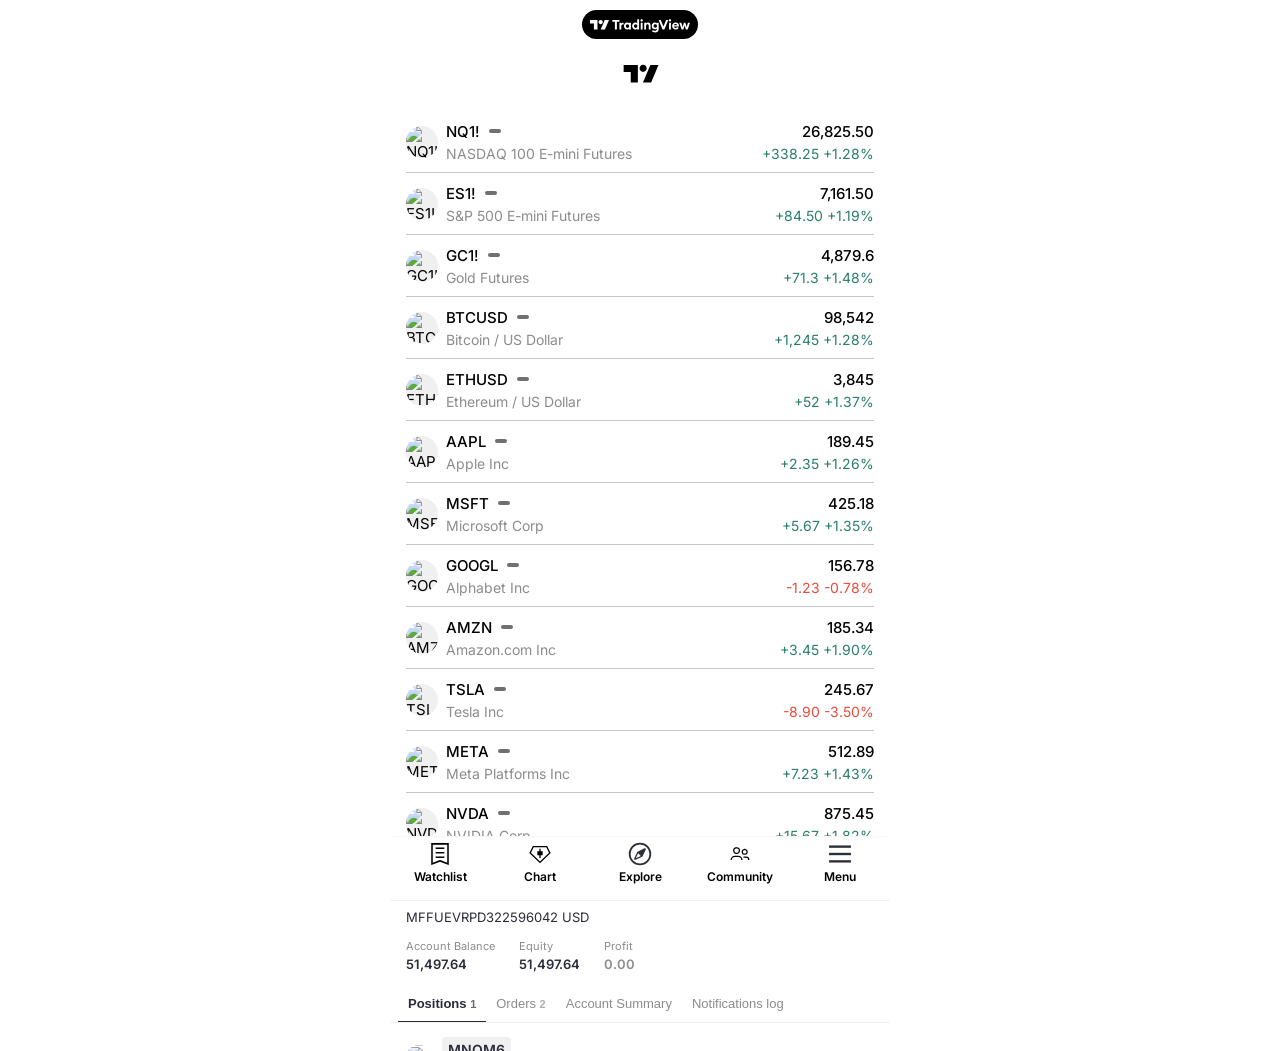
==== commit 5da2c00c: "Added broker history" ====
--- a/index.html
+++ b/index.html
@@ -245,7 +245,7 @@
                 <!-- Right: Tool Icons -->
                 <div class="tool-icons-container">
                   <div class="tool-icons" id="toolIcons">
-                    <button class="tool-icon" title="Drawings">
+                    <button class="tool-icon" id="drawingsBtn" title="Drawings">
                       <svg
                         xmlns="http://www.w3.org/2000/svg"
                         viewBox="0 0 28 28"
@@ -275,6 +275,21 @@
                         ></path>
                       </svg>
                     </button>
+                    <!-- Connected broker indicator -->
+                    <button
+                      class="tool-icon connected-broker-btn"
+                      id="connectedBrokerBtn"
+                      style="display: none"
+                      title="Connected broker"
+                    >
+                      <img
+                        class="connected-broker-logo"
+                        id="connectedBrokerLogo"
+                        src=""
+                        alt=""
+                      />
+                    </button>
+
                     <button
                       class="tool-icon"
                       id="analysisHubBtn"
@@ -1236,6 +1251,795 @@
             </a>
           </div>
         </div>
+
+        <!-- Broker Login Modal (Tradovate-style) -->
+        <div class="broker-login-modal" id="brokerLoginModal">
+          <!-- Header -->
+          <div class="bl-header">
+            <div class="bl-header-spacer"></div>
+            <span class="bl-title">Broker login</span>
+            <button class="bl-close-btn" id="brokerLoginClose">
+              <i class="ri-close-large-line"></i>
+            </button>
+          </div>
+          <!-- Yellow notification banner -->
+          <div class="bl-banner">
+            <i class="ri-error-warning-fill"></i>
+            We need to improve your practice. We'd like to improve your
+            experience.
+          </div>
+          <!-- Scrollable area (becomes dark when checking) -->
+          <div class="bl-scroll-area" id="blScrollArea">
+            <!-- Brand row: always visible -->
+            <div class="bl-brand">
+              <img class="bl-broker-logo" id="blBrokerLogo" src="" alt="" />
+              <div class="bl-lang-select">
+                <select class="bl-lang">
+                  <option>English</option>
+                  <option>Spanish</option>
+                  <option>French</option>
+                </select>
+              </div>
+            </div>
+            <!-- Main content (hidden during checking) -->
+            <div class="bl-main" id="blMain">
+              <h2 class="bl-heading" id="blHeading">Sign In with Tradovate</h2>
+              <p class="bl-subtext">to continue to TradingView</p>
+              <!-- Permissions box -->
+              <div class="bl-permissions">
+                <div class="bl-perm-icon-row">
+                  <i class="ri-information-line bl-info-icon"></i>
+                  <span>We will share the following with TradingView:</span>
+                </div>
+                <p class="bl-perm-section">
+                  <strong>Read Only Access:</strong>
+                </p>
+                <ul class="bl-perm-list">
+                  <li>
+                    Basic Profile information including Name and Email address
+                  </li>
+                  <li>Prices</li>
+                  <li>Positions</li>
+                  <li>ContractLibrary</li>
+                </ul>
+                <p class="bl-perm-section">
+                  <strong>Full access including ability to modify:</strong>
+                </p>
+                <ul class="bl-perm-list">
+                  <li>Chat</li>
+                  <li>Users</li>
+                  <li>Orders</li>
+                  <li>Accounting</li>
+                  <li>Alerts</li>
+                  <li>Risks</li>
+                </ul>
+
+                <p class="bl-privacy-text">
+                  Before using this app, you can review TradingView's
+                  <a
+                    href="https://www.tradingview.com/policies/"
+                    target="_blank"
+                    class="bl-link"
+                    >Privacy Policy</a
+                  >
+                  and
+                  <a
+                    href="https://www.tradingview.com/policies/"
+                    target="_blank"
+                    class="bl-link"
+                    >Terms of Service</a
+                  >.
+                </p>
+              </div>
+
+              <!-- Register link -->
+              <p class="bl-register-text">
+                Don't have an account?
+                <a href="#" class="bl-link">Register now</a>
+              </p>
+              <!-- Login form -->
+              <div class="bl-form">
+                <div class="bl-field bl-field-top">
+                  <label class="bl-field-label">Username</label>
+                  <input
+                    type="text"
+                    class="bl-field-input"
+                    id="blUsername"
+                    autocomplete="username"
+                  />
+                </div>
+                <div class="bl-field bl-field-bottom">
+                  <label class="bl-field-label">Password</label>
+                  <div class="bl-password-row">
+                    <input
+                      type="password"
+                      class="bl-field-input"
+                      id="blPassword"
+                      autocomplete="current-password"
+                    />
+                    <button class="bl-eye-btn" id="blEyeBtn" type="button">
+                      <i class="ri-eye-line" id="blEyeIcon"></i>
+                    </button>
+                  </div>
+                </div>
+                <button class="bl-login-btn" id="blLoginBtn">Log In</button>
+              </div>
+            </div>
+            <!-- Checking state content -->
+            <div class="bl-checking-content" id="blCheckingContent">
+              <p class="bl-checking-text">Checking...</p>
+            </div>
+          </div>
+          <!-- Accept Cookies sticky footer (dark, matches screenshot) -->
+          <div class="bl-cookie-footer" id="blCookieFooter">
+            <p class="bl-cookie-text">
+              We use cookies to ensure that we give you the best experience on
+              our website. By continuing using the website, you consent to our
+              use of cookies as described in our
+              <a href="#" class="bl-link-light">Privacy Policy</a>.
+            </p>
+            <button class="bl-accept-cookies-btn" id="blAcceptCookies">
+              Accept Cookies
+            </button>
+          </div>
+        </div>
+      </div>
+    </div>
+
+    <!-- Broker History Modal -->
+    <div class="bh-modal" id="brokerHistoryModal">
+      <!-- Header -->
+      <div class="bh-header">
+        <div class="bh-broker-title">
+          <span id="bhBrokerName">Tradovate</span>
+          <i class="ri-arrow-down-s-line"></i>
+        </div>
+        <button class="bh-close-btn" id="brokerHistoryClose">
+          <i class="ri-close-large-line"></i>
+        </button>
+      </div>
+      <!-- Account selector -->
+      <div class="bh-account-row">
+        <span class="bh-account-id">MFFUEVRPD322596042 USD</span>
+        <i class="ri-arrow-down-s-line"></i>
+      </div>
+      <!-- Stats row -->
+      <div class="bh-stats-row">
+        <div class="bh-stat">
+          <div class="bh-stat-label">Account Balance</div>
+          <div class="bh-stat-value">51,497.64</div>
+        </div>
+        <div class="bh-stat">
+          <div class="bh-stat-label">Equity</div>
+          <div class="bh-stat-value">51,497.64</div>
+        </div>
+        <div class="bh-stat">
+          <div class="bh-stat-label">Profit</div>
+          <div class="bh-stat-value bh-profit-zero">0.00</div>
+        </div>
+      </div>
+      <!-- Tabs -->
+      <div class="bh-tabs-row">
+        <button class="bh-tab active" data-bhpanel="bhPanelPositions">
+          Positions <span class="bh-tab-count">1</span>
+        </button>
+        <button class="bh-tab" data-bhpanel="bhPanelOrders">
+          Orders <span class="bh-tab-count">2</span>
+        </button>
+        <button class="bh-tab" data-bhpanel="bhPanelAccountSummary">
+          Account Summary
+        </button>
+        <button class="bh-tab" data-bhpanel="bhPanelNotifications">
+          Notifications log
+        </button>
+      </div>
+      <!-- Tab panels -->
+      <div class="bh-content">
+        <!-- POSITIONS PANEL -->
+        <div class="bh-tab-panel active" id="bhPanelPositions">
+          <div class="bh-item-card">
+            <div class="bh-item-header">
+              <div class="bh-item-icon">
+                <img
+                  src="https://s3-symbol-logo.tradingview.com/country/US.svg"
+                  alt=""
+                />
+              </div>
+              <div class="bh-item-info">
+                <span class="bh-item-symbol">MNQM6</span>
+                <span class="bh-item-name"
+                  >MICRO E-MINI NASDAQ-100 INDEX FUTURES (...</span
+                >
+              </div>
+              <button class="bh-item-menu-btn">
+                <i class="ri-more-2-fill"></i>
+              </button>
+            </div>
+            <div class="bh-detail-grid">
+              <div class="bh-detail-row">
+                <span class="bh-detail-label">Side</span>
+                <span class="bh-detail-value bh-val-red">Short</span>
+              </div>
+              <div class="bh-detail-row">
+                <span class="bh-detail-label">Qty</span>
+                <span class="bh-detail-value">1</span>
+              </div>
+              <div class="bh-detail-row">
+                <span class="bh-detail-label">Avg Fill Price</span>
+                <span class="bh-detail-value">26,763.75</span>
+              </div>
+              <div class="bh-detail-row">
+                <span class="bh-detail-label">Profit</span>
+                <span class="bh-detail-value bh-val-red">−2.50 USD</span>
+              </div>
+              <div class="bh-detail-row">
+                <span class="bh-detail-label">Position ID</span>
+                <span class="bh-detail-value">4327110</span>
+              </div>
+            </div>
+          </div>
+        </div>
+
+        <!-- ORDERS PANEL -->
+        <div class="bh-tab-panel" id="bhPanelOrders">
+          <!-- Sub-tabs -->
+          <div class="bh-sub-tabs" id="bhSubTabs">
+            <button class="bh-sub-tab active" data-bhsub="all">All 5</button>
+            <button class="bh-sub-tab" data-bhsub="working">Working 2</button>
+            <button class="bh-sub-tab" data-bhsub="inactive">Inactive</button>
+            <button class="bh-sub-tab" data-bhsub="filled">Filled 1</button>
+            <button class="bh-sub-tab" data-bhsub="cancelled">
+              Cancelled 2
+            </button>
+            <button class="bh-sub-tab" data-bhsub="rejected">Rejected</button>
+          </div>
+          <!-- Orders list -->
+          <div class="bh-orders-list">
+            <!-- === WORKING GROUP === -->
+            <div class="bh-order-group" data-bhgroup="working">
+              <div class="bh-item-card">
+                <div class="bh-item-header">
+                  <div class="bh-item-icon">
+                    <img
+                      src="https://s3-symbol-logo.tradingview.com/country/US.svg"
+                      alt=""
+                    />
+                  </div>
+                  <div class="bh-item-info">
+                    <span class="bh-item-symbol">MNQM6</span>
+                    <span class="bh-item-name"
+                      >MICRO E-MINI NASDAQ-100 INDEX FUTURES (...</span
+                    >
+                  </div>
+                  <button class="bh-item-info-btn">
+                    <i class="ri-information-line"></i>
+                  </button>
+                </div>
+                <div class="bh-detail-grid">
+                  <div class="bh-detail-row">
+                    <span class="bh-detail-label">Side</span
+                    ><span class="bh-detail-value bh-val-blue">Buy</span>
+                  </div>
+                  <div class="bh-detail-row">
+                    <span class="bh-detail-label">Type</span
+                    ><span class="bh-detail-value">Stop Loss</span>
+                  </div>
+                  <div class="bh-detail-row">
+                    <span class="bh-detail-label">Qty</span
+                    ><span class="bh-detail-value">1</span>
+                  </div>
+                  <div class="bh-detail-row">
+                    <span class="bh-detail-label">Stop Price</span
+                    ><span class="bh-detail-value">26,768.75</span>
+                  </div>
+                  <div class="bh-detail-row">
+                    <span class="bh-detail-label">Take Profit</span
+                    ><span class="bh-detail-value"></span>
+                  </div>
+                  <div class="bh-detail-row">
+                    <span class="bh-detail-label">Stop Loss</span
+                    ><span class="bh-detail-value"></span>
+                  </div>
+                  <div class="bh-detail-row">
+                    <span class="bh-detail-label">Status</span
+                    ><span class="bh-detail-value bh-val-blue">Working</span>
+                  </div>
+                  <div class="bh-detail-row">
+                    <span class="bh-detail-label">Update Time</span
+                    ><span class="bh-detail-value">2026-04-17 23:11:44</span>
+                  </div>
+                  <div class="bh-detail-row">
+                    <span class="bh-detail-label">Order ID</span
+                    ><span class="bh-detail-value">473220550481</span>
+                  </div>
+                  <div class="bh-detail-row">
+                    <span class="bh-detail-label">Expiry</span
+                    ><span class="bh-detail-value">Day</span>
+                  </div>
+                </div>
+              </div>
+
+              <div class="bh-item-card">
+                <div class="bh-item-header">
+                  <div class="bh-item-icon">
+                    <img
+                      src="https://s3-symbol-logo.tradingview.com/country/US.svg"
+                      alt=""
+                    />
+                  </div>
+                  <div class="bh-item-info">
+                    <span class="bh-item-symbol">MNQM6</span>
+                    <span class="bh-item-name"
+                      >MICRO E-MINI NASDAQ-100 INDEX FUTURES (...</span
+                    >
+                  </div>
+                  <button class="bh-item-info-btn">
+                    <i class="ri-information-line"></i>
+                  </button>
+                </div>
+                <div class="bh-detail-grid">
+                  <div class="bh-detail-row">
+                    <span class="bh-detail-label">Side</span
+                    ><span class="bh-detail-value bh-val-blue">Buy</span>
+                  </div>
+                  <div class="bh-detail-row">
+                    <span class="bh-detail-label">Type</span
+                    ><span class="bh-detail-value">Take Profit</span>
+                  </div>
+                  <div class="bh-detail-row">
+                    <span class="bh-detail-label">Qty</span
+                    ><span class="bh-detail-value">1</span>
+                  </div>
+                  <div class="bh-detail-row">
+                    <span class="bh-detail-label">Limit Price</span
+                    ><span class="bh-detail-value">26,752.50</span>
+                  </div>
+                  <div class="bh-detail-row">
+                    <span class="bh-detail-label">Take Profit</span
+                    ><span class="bh-detail-value"></span>
+                  </div>
+                  <div class="bh-detail-row">
+                    <span class="bh-detail-label">Stop Loss</span
+                    ><span class="bh-detail-value"></span>
+                  </div>
+                  <div class="bh-detail-row">
+                    <span class="bh-detail-label">Status</span
+                    ><span class="bh-detail-value bh-val-blue">Working</span>
+                  </div>
+                  <div class="bh-detail-row">
+                    <span class="bh-detail-label">Update Time</span
+                    ><span class="bh-detail-value">2026-04-17 23:11:44</span>
+                  </div>
+                  <div class="bh-detail-row">
+                    <span class="bh-detail-label">Order ID</span
+                    ><span class="bh-detail-value">473220550479</span>
+                  </div>
+                  <div class="bh-detail-row">
+                    <span class="bh-detail-label">Expiry</span
+                    ><span class="bh-detail-value">Day</span>
+                  </div>
+                </div>
+              </div>
+            </div>
+
+            <!-- === FILLED GROUP === -->
+            <div
+              class="bh-order-group"
+              data-bhgroup="filled"
+              style="display: none"
+            >
+              <div class="bh-item-card">
+                <div class="bh-item-header">
+                  <div class="bh-item-icon">
+                    <img
+                      src="https://s3-symbol-logo.tradingview.com/country/US.svg"
+                      alt=""
+                    />
+                  </div>
+                  <div class="bh-item-info">
+                    <span class="bh-item-symbol">MNQM6</span>
+                    <span class="bh-item-name"
+                      >MICRO E-MINI NASDAQ-100 INDEX FUTURES (...</span
+                    >
+                  </div>
+                  <button class="bh-item-info-btn">
+                    <i class="ri-information-line"></i>
+                  </button>
+                </div>
+                <div class="bh-detail-grid">
+                  <div class="bh-detail-row">
+                    <span class="bh-detail-label">Side</span
+                    ><span class="bh-detail-value bh-val-red">Sell</span>
+                  </div>
+                  <div class="bh-detail-row">
+                    <span class="bh-detail-label">Type</span
+                    ><span class="bh-detail-value">Market</span>
+                  </div>
+                  <div class="bh-detail-row">
+                    <span class="bh-detail-label">Qty</span
+                    ><span class="bh-detail-value">1</span>
+                  </div>
+                  <div class="bh-detail-row">
+                    <span class="bh-detail-label">Remaining Qty</span
+                    ><span class="bh-detail-value">0</span>
+                  </div>
+                  <div class="bh-detail-row">
+                    <span class="bh-detail-label">Filled Qty</span
+                    ><span class="bh-detail-value">1</span>
+                  </div>
+                  <div class="bh-detail-row">
+                    <span class="bh-detail-label">Take Profit</span
+                    ><span class="bh-detail-value">26,752.50</span>
+                  </div>
+                  <div class="bh-detail-row">
+                    <span class="bh-detail-label">Stop Loss</span
+                    ><span class="bh-detail-value">26,768.75</span>
+                  </div>
+                  <div class="bh-detail-row">
+                    <span class="bh-detail-label">Avg Fill Price</span
+                    ><span class="bh-detail-value">26,763.75</span>
+                  </div>
+                  <div class="bh-detail-row">
+                    <span class="bh-detail-label">Update Time</span
+                    ><span class="bh-detail-value">2026-04-17 23:11:44</span>
+                  </div>
+                  <div class="bh-detail-row">
+                    <span class="bh-detail-label">Order ID</span
+                    ><span class="bh-detail-value">473220550470</span>
+                  </div>
+                  <div class="bh-detail-row">
+                    <span class="bh-detail-label">Expiry</span
+                    ><span class="bh-detail-value">Day</span>
+                  </div>
+                </div>
+              </div>
+            </div>
+
+            <!-- === CANCELLED GROUP === -->
+            <div
+              class="bh-order-group"
+              data-bhgroup="cancelled"
+              style="display: none"
+            >
+              <div class="bh-item-card">
+                <div class="bh-item-header">
+                  <div class="bh-item-icon">
+                    <img
+                      src="https://s3-symbol-logo.tradingview.com/country/US.svg"
+                      alt=""
+                    />
+                  </div>
+                  <div class="bh-item-info">
+                    <span class="bh-item-symbol">MNQM6</span>
+                    <span class="bh-item-name"
+                      >MICRO E-MINI NASDAQ-100 INDEX FUTURES (...</span
+                    >
+                  </div>
+                  <button class="bh-item-info-btn">
+                    <i class="ri-information-line"></i>
+                  </button>
+                </div>
+                <div class="bh-detail-grid">
+                  <div class="bh-detail-row">
+                    <span class="bh-detail-label">Side</span
+                    ><span class="bh-detail-value bh-val-blue">Buy</span>
+                  </div>
+                  <div class="bh-detail-row">
+                    <span class="bh-detail-label">Type</span
+                    ><span class="bh-detail-value">Stop Loss</span>
+                  </div>
+                  <div class="bh-detail-row">
+                    <span class="bh-detail-label">Qty</span
+                    ><span class="bh-detail-value">1</span>
+                  </div>
+                  <div class="bh-detail-row">
+                    <span class="bh-detail-label">Stop Price</span
+                    ><span class="bh-detail-value">26,772.75</span>
+                  </div>
+                  <div class="bh-detail-row">
+                    <span class="bh-detail-label">Take Profit</span
+                    ><span class="bh-detail-value"></span>
+                  </div>
+                  <div class="bh-detail-row">
+                    <span class="bh-detail-label">Stop Loss</span
+                    ><span class="bh-detail-value"></span>
+                  </div>
+                  <div class="bh-detail-row">
+                    <span class="bh-detail-label">Update Time</span
+                    ><span class="bh-detail-value">2026-04-17 23:12:29</span>
+                  </div>
+                  <div class="bh-detail-row">
+                    <span class="bh-detail-label">Order ID</span
+                    ><span class="bh-detail-value">473220550481</span>
+                  </div>
+                  <div class="bh-detail-row">
+                    <span class="bh-detail-label">Expiry</span
+                    ><span class="bh-detail-value">Day</span>
+                  </div>
+                </div>
+              </div>
+
+              <div class="bh-item-card">
+                <div class="bh-item-header">
+                  <div class="bh-item-icon">
+                    <img
+                      src="https://s3-symbol-logo.tradingview.com/country/US.svg"
+                      alt=""
+                    />
+                  </div>
+                  <div class="bh-item-info">
+                    <span class="bh-item-symbol">MNQM6</span>
+                    <span class="bh-item-name"
+                      >MICRO E-MINI NASDAQ-100 INDEX FUTURES (...</span
+                    >
+                  </div>
+                  <button class="bh-item-info-btn">
+                    <i class="ri-information-line"></i>
+                  </button>
+                </div>
+                <div class="bh-detail-grid">
+                  <div class="bh-detail-row">
+                    <span class="bh-detail-label">Side</span
+                    ><span class="bh-detail-value bh-val-blue">Buy</span>
+                  </div>
+                  <div class="bh-detail-row">
+                    <span class="bh-detail-label">Type</span
+                    ><span class="bh-detail-value">Take Profit</span>
+                  </div>
+                  <div class="bh-detail-row">
+                    <span class="bh-detail-label">Qty</span
+                    ><span class="bh-detail-value">1</span>
+                  </div>
+                  <div class="bh-detail-row">
+                    <span class="bh-detail-label">Limit Price</span
+                    ><span class="bh-detail-value">26,752.50</span>
+                  </div>
+                  <div class="bh-detail-row">
+                    <span class="bh-detail-label">Take Profit</span
+                    ><span class="bh-detail-value"></span>
+                  </div>
+                  <div class="bh-detail-row">
+                    <span class="bh-detail-label">Stop Loss</span
+                    ><span class="bh-detail-value"></span>
+                  </div>
+                  <div class="bh-detail-row">
+                    <span class="bh-detail-label">Update Time</span
+                    ><span class="bh-detail-value">2026-04-17 23:12:29</span>
+                  </div>
+                  <div class="bh-detail-row">
+                    <span class="bh-detail-label">Order ID</span
+                    ><span class="bh-detail-value">473220550479</span>
+                  </div>
+                  <div class="bh-detail-row">
+                    <span class="bh-detail-label">Expiry</span
+                    ><span class="bh-detail-value">Day</span>
+                  </div>
+                </div>
+              </div>
+            </div>
+          </div>
+        </div>
+
+        <div class="bh-tab-panel" id="bhPanelAccountSummary">
+          <div class="bh-account-summary">
+            <div class="bh-summary-header">
+              <span class="bh-summary-title">Account Info</span>
+              <button class="bh-item-menu-btn">
+                <i class="ri-more-2-fill"></i>
+              </button>
+            </div>
+            <div class="bh-detail-grid">
+              <div class="bh-detail-row">
+                <span class="bh-detail-label">Total P/L</span
+                ><span class="bh-detail-value">1451.68</span>
+              </div>
+              <div class="bh-detail-row">
+                <span class="bh-detail-label">Open P/L</span
+                ><span class="bh-detail-value">0.00</span>
+              </div>
+              <div class="bh-detail-row">
+                <span class="bh-detail-label">Net Liq</span
+                ><span class="bh-detail-value">51497.64</span>
+              </div>
+              <div class="bh-detail-row">
+                <span class="bh-detail-label">Total Margin Used</span
+                ><span class="bh-detail-value">0.00</span>
+              </div>
+              <div class="bh-detail-row">
+                <span class="bh-detail-label">Available Margin</span
+                ><span class="bh-detail-value">51497.64</span>
+              </div>
+              <div class="bh-detail-row">
+                <span class="bh-detail-label">Day Margin</span
+                ><span class="bh-detail-value">0.00</span>
+              </div>
+              <div class="bh-detail-row">
+                <span class="bh-detail-label">Initial Margin</span
+                ><span class="bh-detail-value">0.00</span>
+              </div>
+              <div class="bh-detail-row">
+                <span class="bh-detail-label">Maintenance Ma...</span
+                ><span class="bh-detail-value">0.00</span>
+              </div>
+            </div>
+          </div>
+        </div>
+        <div class="bh-tab-panel" id="bhPanelNotifications">
+          <!-- Notification 1 -->
+          <div class="bh-notif-item">
+            <div class="bh-item-header">
+              <div class="bh-item-icon">
+                <img
+                  src="https://s3-symbol-logo.tradingview.com/country/US.svg"
+                  alt=""
+                />
+              </div>
+              <div class="bh-item-info">
+                <span class="bh-item-symbol">MNQM6</span>
+                <span class="bh-item-name"
+                  >MICRO E-MINI NASDAQ-100 INDEX FUTURES (...</span
+                >
+              </div>
+              <button class="bh-item-info-btn">
+                <i class="ri-information-line"></i>
+              </button>
+              <button class="bh-item-menu-btn">
+                <i class="ri-more-2-fill"></i>
+              </button>
+            </div>
+            <div class="bh-detail-grid">
+              <div class="bh-detail-row">
+                <span class="bh-detail-label">Time</span
+                ><span class="bh-detail-value">2026-04-17 23:12:30</span>
+              </div>
+              <div class="bh-detail-row">
+                <span class="bh-detail-label">Title</span
+                ><span class="bh-detail-value bh-val-notif"
+                  >Stop Loss order cancelled on MNQM6 (473220550481)</span
+                >
+              </div>
+              <div class="bh-detail-row">
+                <span class="bh-detail-label">Text</span
+                ><span class="bh-detail-value">Buy 1 at 26,772.75</span>
+              </div>
+            </div>
+          </div>
+
+          <!-- Notification 2 -->
+          <div class="bh-notif-item">
+            <div class="bh-item-header">
+              <div class="bh-item-icon">
+                <img
+                  src="https://s3-symbol-logo.tradingview.com/country/US.svg"
+                  alt=""
+                />
+              </div>
+              <div class="bh-item-info">
+                <span class="bh-item-symbol">MNQM6</span>
+                <span class="bh-item-name"
+                  >MICRO E-MINI NASDAQ-100 INDEX FUTURES (...</span
+                >
+              </div>
+              <button class="bh-item-info-btn">
+                <i class="ri-information-line"></i>
+              </button>
+              <button class="bh-item-menu-btn">
+                <i class="ri-more-2-fill"></i>
+              </button>
+            </div>
+            <div class="bh-detail-grid">
+              <div class="bh-detail-row">
+                <span class="bh-detail-label">Time</span
+                ><span class="bh-detail-value">2026-04-17 23:12:30</span>
+              </div>
+              <div class="bh-detail-row">
+                <span class="bh-detail-label">Title</span
+                ><span class="bh-detail-value bh-val-notif"
+                  >Take Profit order cancelled on MNQM6 (473220550479)</span
+                >
+              </div>
+              <div class="bh-detail-row">
+                <span class="bh-detail-label">Text</span
+                ><span class="bh-detail-value">Buy 1 at 26,752.50</span>
+              </div>
+            </div>
+          </div>
+
+          <!-- Notification 3 -->
+          <div class="bh-notif-item">
+            <div class="bh-item-header">
+              <div class="bh-item-icon">
+                <img
+                  src="https://s3-symbol-logo.tradingview.com/country/US.svg"
+                  alt=""
+                />
+              </div>
+              <div class="bh-item-info">
+                <span class="bh-item-symbol">MNQM6</span>
+                <span class="bh-item-name"
+                  >MICRO E-MINI NASDAQ-100 INDEX FUTURES (...</span
+                >
+              </div>
+              <button class="bh-item-info-btn">
+                <i class="ri-information-line"></i>
+              </button>
+              <button class="bh-item-menu-btn">
+                <i class="ri-more-2-fill"></i>
+              </button>
+            </div>
+            <div class="bh-detail-grid">
+              <div class="bh-detail-row">
+                <span class="bh-detail-label">Time</span
+                ><span class="bh-detail-value">2026-04-17 23:12:30</span>
+              </div>
+              <div class="bh-detail-row">
+                <span class="bh-detail-label">Title</span
+                ><span class="bh-detail-value bh-val-notif"
+                  >Market order executed on MNQM6 (473220550505)</span
+                >
+              </div>
+              <div class="bh-detail-row">
+                <span class="bh-detail-label">Text</span
+                ><span class="bh-detail-value">Buy 1 at 26,760.25</span>
+              </div>
+            </div>
+          </div>
+
+          <!-- Notification 4 -->
+          <div class="bh-notif-item">
+            <div class="bh-item-header">
+              <div class="bh-item-icon">
+                <img
+                  src="https://s3-symbol-logo.tradingview.com/country/US.svg"
+                  alt=""
+                />
+              </div>
+              <div class="bh-item-info">
+                <span class="bh-item-symbol">MNQM6</span>
+                <span class="bh-item-name"
+                  >MICRO E-MINI NASDAQ-100 INDEX FUTURES (...</span
+                >
+              </div>
+              <button class="bh-item-info-btn">
+                <i class="ri-information-line"></i>
+              </button>
+              <button class="bh-item-menu-btn">
+                <i class="ri-more-2-fill"></i>
+              </button>
+            </div>
+            <div class="bh-detail-grid">
+              <div class="bh-detail-row">
+                <span class="bh-detail-label">Time</span
+                ><span class="bh-detail-value">2026-04-17 23:12:30</span>
+              </div>
+              <div class="bh-detail-row">
+                <span class="bh-detail-label">Title</span
+                ><span class="bh-detail-value bh-val-notif"
+                  >Market order placed on MNQM6 (473220550505)</span
+                >
+              </div>
+              <div class="bh-detail-row">
+                <span class="bh-detail-label">Text</span
+                ><span class="bh-detail-value">Sell 1 at 26,763.75</span>
+              </div>
+            </div>
+          </div>
+        </div>
+      </div>
+      <!-- Broker title dropdown: backdrop + bottom sheet -->
+      <div class="bh-dropdown-backdrop" id="bhDropdownBackdrop"></div>
+      <div class="bh-dropdown-sheet" id="bhDropdownSheet">
+        <div class="bh-dropdown-item">Trading settings...</div>
+        <div class="bh-dropdown-item bh-dropdown-arrow">
+          Summary row
+          <i class="ri-arrow-right-s-line"></i>
+        </div>
+        <div class="bh-dropdown-divider"></div>
+        <div class="bh-dropdown-item">Connect another broker...</div>
+        <div class="bh-dropdown-divider"></div>
+        <div class="bh-dropdown-item bh-dropdown-logout" id="bhLogoutBtn">
+          Log out Tradovate
+        </div>
       </div>
     </div>
 
--- a/style.css
+++ b/style.css
@@ -69,27 +69,13 @@
   pointer-events: auto;
 }
 
-.modal-backdrop {
+.modal-content {
   position: absolute;
   top: 0;
   left: 0;
   width: 100%;
   height: 100%;
-  background: rgba(0, 0, 0, 0.5);
-  opacity: 0;
-  transition: opacity 0.3s ease;
-}
-
-.bottom-sheet-modal.active .modal-backdrop {
-  opacity: 1;
-}
-
-.modal-content {
-  position: absolute;
-  bottom: 0;
-  left: 0;
-  width: 100%;
-  height: 100%;
+  max-height: calc(100dvh - 60px);
   background: var(--color-white);
   transform: translateY(100%);
   transition: transform 0.3s cubic-bezier(0.4, 0, 0.2, 1);
@@ -405,7 +391,7 @@
 
 /* Menubar */
 .menubar {
-  border-top: 1px solid #ccc;
+  border-top: 1px solid #f5f5f5;
   position: fixed;
   bottom: 0;
   left: 0;
@@ -1697,6 +1683,792 @@
   pointer-events: auto;
 }
 
+/* ==========================
+   BROKER LOGIN MODAL
+========================== */
+.broker-login-modal {
+  position: fixed;
+  inset: 0;
+  z-index: 1300;
+  display: flex;
+  flex-direction: column;
+  background: var(--color-white);
+  transform: translateY(100%);
+  transition: transform 0.35s cubic-bezier(0.32, 0.72, 0, 1);
+  width: 500px;
+  max-width: 100%;
+  margin: 0 auto;
+  max-height: calc(100dvh - 60px);
+}
+
+.broker-login-modal.active {
+  transform: translateY(0);
+}
+
+/* Header */
+.bl-header {
+  display: flex;
+  align-items: center;
+  justify-content: space-between;
+  padding: 14px 16px;
+  border-bottom: 1px solid #f0f0f0;
+  flex-shrink: 0;
+  background: var(--color-white);
+}
+
+.bl-header-spacer {
+  width: 32px;
+}
+
+.bl-title {
+  font-size: 16px;
+  font-weight: 600;
+  color: var(--color-black);
+}
+
+.bl-close-btn {
+  border: none;
+  background: none;
+  cursor: pointer;
+  font-size: 20px;
+  color: var(--color-black);
+  width: 32px;
+  height: 32px;
+  display: flex;
+  align-items: center;
+  justify-content: center;
+  padding: 0;
+}
+
+/* Yellow banner */
+.bl-banner {
+  background: #f5a623;
+  padding: 10px 14px;
+  font-size: 12px;
+  color: var(--color-black);
+  display: flex;
+  align-items: center;
+  gap: 8px;
+  flex-shrink: 0;
+  line-height: 1.4;
+}
+
+.bl-banner i {
+  font-size: 16px;
+  flex-shrink: 0;
+}
+
+/* Scrollable area */
+.bl-scroll-area {
+  flex: 1;
+  overflow-y: auto;
+  -webkit-overflow-scrolling: touch;
+  display: flex;
+  flex-direction: column;
+  background: var(--color-white);
+  transition: background 0.3s;
+}
+
+.bl-scroll-area.checking {
+  background: var(--color-black);
+}
+
+/* Brand row */
+.bl-brand {
+  display: flex;
+  align-items: center;
+  justify-content: space-between;
+  padding: 20px 20px 16px;
+  flex-shrink: 0;
+}
+
+.bl-broker-logo {
+  height: 36px;
+  width: auto;
+  max-width: 130px;
+  object-fit: contain;
+}
+
+.bl-lang {
+  border: 1px solid var(--color-border);
+  border-radius: 6px;
+  padding: 6px 10px;
+  font-size: 13px;
+  color: var(--color-black);
+  background: var(--color-white);
+  cursor: pointer;
+  outline: none;
+}
+
+/* Main content */
+.bl-main {
+  display: flex;
+  flex-direction: column;
+  padding: 0 20px 30px;
+  gap: 16px;
+}
+
+.bl-scroll-area.checking .bl-main {
+  display: none;
+}
+
+/* Heading */
+.bl-heading {
+  font-size: 28px;
+  font-weight: 700;
+  color: var(--color-black);
+  line-height: 1.2;
+  margin: 0;
+}
+
+.bl-subtext {
+  font-size: 15px;
+  color: #555;
+  margin: 0;
+}
+
+/* Permissions box */
+.bl-permissions {
+  background: #e8f3fd;
+  border-radius: 10px;
+  padding: 14px;
+  font-size: 13px;
+  color: #333;
+}
+
+.bl-perm-icon-row {
+  display: flex;
+  align-items: flex-start;
+  gap: 8px;
+  margin-bottom: 10px;
+  font-size: 13px;
+  color: var(--color-primary);
+  font-weight: 500;
+}
+
+.bl-info-icon {
+  font-size: 16px;
+  flex-shrink: 0;
+  margin-top: 1px;
+}
+
+.bl-perm-section {
+  margin: 8px 0 4px;
+  font-size: 13px;
+}
+
+.bl-perm-list {
+  margin: 0 0 8px 0;
+  padding-left: 18px;
+}
+
+.bl-perm-list li {
+  margin-bottom: 3px;
+  font-size: 13px;
+}
+
+/* Cookie & privacy texts */
+.bl-cookie-text,
+.bl-privacy-text {
+  font-size: 12px;
+  color: var(--color-gray);
+  line-height: 1.6;
+  margin: 0;
+}
+
+.bl-link {
+  color: var(--color-primary);
+  text-decoration: none;
+}
+
+.bl-link:hover {
+  text-decoration: underline;
+}
+
+/* Accept Cookies sticky footer */
+.bl-cookie-footer {
+  flex-shrink: 0;
+  padding: 20px 20px 24px;
+  background: var(--color-black);
+  border-top: none;
+  position: fixed;
+  bottom: 0;
+}
+
+.bl-cookie-footer .bl-cookie-text {
+  font-size: 13px;
+  color: rgba(255, 255, 255, 0.75);
+  line-height: 1.6;
+  margin: 0 0 16px;
+}
+
+.bl-link-light {
+  color: var(--color-primary);
+  text-decoration: none;
+}
+
+.bl-link-light:hover {
+  text-decoration: underline;
+}
+
+/* Accept Cookies */
+.bl-accept-cookies-btn {
+  width: 100%;
+  padding: 14px;
+  background: var(--color-primary);
+  color: var(--color-white);
+  border: none;
+  border-radius: 10px;
+  font-size: 15px;
+  font-weight: 600;
+  cursor: pointer;
+  transition: opacity 0.2s;
+}
+
+.bl-accept-cookies-btn:hover {
+  opacity: 0.9;
+}
+
+/* Register link */
+.bl-register-text {
+  font-size: 13px;
+  color: #888;
+  margin: 0;
+}
+
+/* Login form */
+.bl-form {
+  display: flex;
+  flex-direction: column;
+  gap: 0;
+}
+
+.bl-field-label {
+  display: block;
+  font-size: 14px;
+  color: var(--color-black);
+  margin-bottom: 4px;
+}
+
+.bl-field-input {
+  border: none;
+  width: 100%;
+  font-size: 16px;
+  color: var(--color-white);
+  outline: none;
+  padding: 0;
+  background-color: var(--color-black);
+  padding: 10px;
+}
+
+.bl-password-row {
+  position: relative;
+  display: flex;
+  align-items: center;
+}
+
+.bl-password-row .bl-field-input {
+  padding-right: 36px;
+  flex: 1;
+}
+
+.bl-field-bottom {
+  margin-top: 10px;
+}
+
+.bl-eye-btn {
+  position: absolute;
+  right: 10px;
+  background: none;
+  border: none;
+  color: var(--color-white);
+  cursor: pointer;
+  font-size: 18px;
+  display: flex;
+  align-items: center;
+  padding: 0;
+}
+
+/* Login button */
+.bl-login-btn {
+  margin-top: 18px;
+  width: 100%;
+  padding: 16px;
+  background: var(--color-primary);
+  color: var(--color-white);
+  border: none;
+  border-radius: 10px;
+  font-size: 15px;
+  font-weight: 600;
+  cursor: pointer;
+  transition: opacity 0.2s;
+}
+
+.bl-login-btn:hover {
+  opacity: 0.9;
+}
+
+/* Checking content (dark state) */
+.bl-checking-content {
+  display: none;
+  flex: 1;
+  align-items: center;
+  justify-content: center;
+  min-height: 300px;
+}
+
+.bl-scroll-area.checking .bl-checking-content {
+  display: flex;
+}
+
+.bl-checking-text {
+  font-size: 18px;
+  color: var(--color-white);
+  font-weight: 500;
+}
+
+/* Connected broker logo in bottom nav */
+.connected-broker-btn .connected-broker-logo {
+  width: 24px;
+  height: 24px;
+  border-radius: 6px;
+  object-fit: contain;
+}
+
+/* ==========================
+   BROKER HISTORY MODAL
+========================== */
+.bh-modal {
+  position: fixed;
+  inset: 0;
+  z-index: 1400;
+  display: flex;
+  flex-direction: column;
+  background: var(--color-white);
+  transform: translateY(100%);
+  transition: transform 0.35s cubic-bezier(0.32, 0.72, 0, 1);
+  width: 500px;
+  max-width: 100%;
+  margin: 0 auto;
+  overflow: hidden;
+  max-height: calc(100dvh - 60px);
+}
+
+.bh-modal.active {
+  transform: translateY(0);
+}
+
+/* Header */
+.bh-header {
+  display: flex;
+  align-items: center;
+  justify-content: space-between;
+  padding: 14px 16px;
+  border-bottom: 1px solid #f0f0f0;
+  flex-shrink: 0;
+}
+
+.bh-broker-title {
+  display: flex;
+  align-items: center;
+  gap: 2px;
+  font-size: 17px;
+  font-weight: 600;
+  color: var(--color-black);
+  cursor: pointer;
+}
+
+.bh-broker-title i {
+  font-size: 20px;
+}
+
+.bh-close-btn {
+  border: none;
+  background: none;
+  cursor: pointer;
+  font-size: 20px;
+  color: var(--color-black);
+  width: 32px;
+  height: 32px;
+  display: flex;
+  align-items: center;
+  justify-content: center;
+  padding: 0;
+}
+
+/* Account row */
+.bh-account-row {
+  display: flex;
+  align-items: center;
+  gap: 4px;
+  padding: 8px 16px;
+  cursor: pointer;
+  flex-shrink: 0;
+}
+
+.bh-account-id {
+  font-size: 13px;
+  color: var(--color-black);
+  font-weight: 400;
+}
+
+.bh-account-row i {
+  font-size: 16px;
+  color: var(--color-black);
+}
+
+/* Stats row */
+.bh-stats-row {
+  display: flex;
+  padding: 6px 16px 14px;
+  gap: 24px;
+  flex-shrink: 0;
+}
+
+.bh-stat {
+  display: flex;
+  flex-direction: column;
+  gap: 3px;
+}
+
+.bh-stat-label {
+  font-size: 11px;
+  color: var(--color-gray);
+  font-weight: 400;
+  white-space: nowrap;
+}
+
+.bh-stat-value {
+  font-size: 13px;
+  font-weight: 600;
+  color: var(--color-black);
+}
+
+.bh-profit-zero {
+  color: var(--color-gray);
+}
+
+/* Tabs row */
+.bh-tabs-row {
+  display: flex;
+  border-bottom: 1px solid #f0f0f0;
+  overflow-x: auto;
+  flex-shrink: 0;
+  scrollbar-width: none;
+  padding: 0 8px;
+}
+
+.bh-tabs-row::-webkit-scrollbar {
+  display: none;
+}
+
+.bh-tab {
+  flex-shrink: 0;
+  padding: 10px 10px;
+  background: none;
+  border: none;
+  border-bottom: 2px solid transparent;
+  font-size: 13px;
+  font-weight: 500;
+  color: var(--color-gray);
+  cursor: pointer;
+  white-space: nowrap;
+  transition: color 0.15s, border-color 0.15s;
+  margin-bottom: -1px;
+}
+
+.bh-tab.active {
+  color: var(--color-black);
+  border-bottom-color: var(--color-black);
+  font-weight: 600;
+}
+
+/* Content area */
+.bh-content {
+  flex: 1;
+  overflow-y: auto;
+  -webkit-overflow-scrolling: touch;
+}
+
+.bh-tab-panel {
+  display: none;
+  height: 100%;
+}
+
+.bh-tab-panel.active {
+  display: flex;
+  flex-direction: column;
+}
+
+/* Empty state */
+.bh-empty-state {
+  flex: 1;
+  display: flex;
+  align-items: center;
+  justify-content: center;
+  padding: 40px 32px;
+  text-align: center;
+}
+
+.bh-empty-state p {
+  font-size: 14px;
+  color: var(--color-gray);
+  line-height: 1.5;
+}
+
+/* Broker title dropdown backdrop */
+.bh-dropdown-backdrop {
+  position: absolute;
+  inset: 0;
+  z-index: 20;
+  background: rgba(0, 0, 0, 0.35);
+  opacity: 0;
+  pointer-events: none;
+  transition: opacity 0.25s ease;
+}
+
+.bh-dropdown-backdrop.active {
+  opacity: 1;
+  pointer-events: auto;
+}
+
+/* Broker title dropdown bottom sheet */
+.bh-dropdown-sheet {
+  position: absolute;
+  bottom: 0;
+  left: 0;
+  right: 0;
+  z-index: 21;
+  background: var(--color-white);
+  border-radius: 14px 14px 0 0;
+  padding: 8px 0 24px;
+  transform: translateY(100%);
+  transition: transform 0.3s cubic-bezier(0.32, 0.72, 0, 1);
+}
+
+.bh-dropdown-sheet.active {
+  transform: translateY(0);
+}
+
+.bh-dropdown-item {
+  display: flex;
+  align-items: center;
+  justify-content: space-between;
+  padding: 15px 20px;
+  font-size: 15px;
+  color: var(--color-black);
+  cursor: pointer;
+  transition: background 0.15s;
+}
+
+.bh-dropdown-item:active {
+  background: rgba(0, 0, 0, 0.04);
+}
+
+.bh-dropdown-item.bh-dropdown-arrow i {
+  font-size: 20px;
+  color: var(--color-gray);
+}
+
+.bh-dropdown-divider {
+  height: 1px;
+  background: #f0f0f0;
+  margin: 4px 0;
+}
+
+.bh-dropdown-logout {
+  color: #e53935;
+}
+
+/* Chevron flip when dropdown open */
+.bh-broker-title.open i {
+  transform: rotate(180deg);
+}
+
+.bh-broker-title i {
+  transition: transform 0.25s ease;
+}
+
+/* Tab count badge */
+.bh-tab-count {
+  font-size: 11px;
+  font-weight: 600;
+  color: inherit;
+  opacity: 0.7;
+}
+
+/* Position / Order item card */
+.bh-item-card {
+  padding: 14px 16px 4px;
+  border-bottom: 1px solid #f0f0f0;
+}
+
+.bh-item-header {
+  display: flex;
+  align-items: center;
+  gap: 10px;
+  margin-bottom: 12px;
+}
+
+.bh-item-icon {
+  width: 26px;
+  height: 26px;
+  border-radius: 50%;
+  overflow: hidden;
+}
+
+.bh-item-icon img {
+  width: 100%;
+  height: 100%;
+  object-fit: cover;
+}
+
+.bh-item-info {
+  flex: 1;
+  display: flex;
+  flex-direction: column;
+  gap: 2px;
+  overflow: hidden;
+}
+
+.bh-item-symbol {
+  font-size: 14px;
+  font-weight: 600;
+  color: var(--color-black);
+  background-color: #f0f0f0;
+  padding: 4px 6px;
+  border-radius: 4px;
+  width: fit-content;
+}
+
+.bh-item-name {
+  font-size: 11px;
+  color: var(--color-gray);
+  white-space: nowrap;
+  overflow: hidden;
+  text-overflow: ellipsis;
+}
+
+.bh-item-info-btn {
+  background: none;
+  border: none;
+  cursor: pointer;
+  font-size: 14px;
+  color: #b0b0b0;
+  padding: 4px 2px;
+  flex-shrink: 0;
+  display: flex;
+  align-items: center;
+  justify-content: center;
+}
+
+/* Detail grid */
+.bh-detail-grid {
+  display: flex;
+  flex-direction: column;
+  gap: 0;
+  padding-bottom: 10px;
+}
+
+.bh-detail-row {
+  display: flex;
+  justify-content: space-between;
+  align-items: center;
+  padding: 5px 0;
+}
+
+.bh-detail-label {
+  font-size: 12px;
+  color: var(--color-gray);
+  min-width: 110px;
+}
+
+.bh-detail-value {
+  font-size: 12px;
+  color: var(--color-black);
+  font-weight: 500;
+  text-align: right;
+}
+
+.bh-val-red  { color: #e53935; }
+.bh-val-blue { color: #1565c0; }
+.bh-val-green { color: #2e7d32; }
+
+/* Order separator */
+.bh-item-separator {
+  height: 8px;
+  background: #f5f5f5;
+}
+
+/* Orders sub-tabs */
+.bh-sub-tabs {
+  display: flex;
+  overflow-x: auto;
+  scrollbar-width: none;
+  border-bottom: 1px solid #f0f0f0;
+  padding: 0 8px;
+  flex-shrink: 0;
+}
+
+.bh-sub-tabs::-webkit-scrollbar {
+  display: none;
+}
+
+.bh-sub-tab {
+  flex-shrink: 0;
+  padding: 8px 10px;
+  background: none;
+  border: none;
+  border-bottom: 2px solid transparent;
+  font-size: 12px;
+  font-weight: 500;
+  color: var(--color-gray);
+  cursor: pointer;
+  white-space: nowrap;
+  transition: color 0.15s, border-color 0.15s;
+  margin-bottom: -1px;
+}
+
+.bh-sub-tab.active {
+  color: var(--color-black);
+  border-bottom-color: var(--color-black);
+  font-weight: 600;
+}
+
+.bh-orders-list {
+  overflow-y: auto;
+  -webkit-overflow-scrolling: touch;
+}
+
+/* Notification item */
+.bh-notif-item {
+  padding: 14px 16px 4px;
+}
+
+.bh-val-notif {
+  color: #0d9b76;
+  text-align: right;
+  line-height: 1.45;
+}
+
+/* Account Summary */
+.bh-account-summary {
+  padding: 16px 16px 24px;
+}
+
+.bh-summary-header {
+  display: flex;
+  align-items: center;
+  justify-content: space-between;
+  margin-bottom: 12px;
+}
+
+.bh-summary-title {
+  font-size: 15px;
+  font-weight: 700;
+  color: var(--color-black);
+}
+
 @media screen and (max-width: 390px) {
   .list-container .list-item .tickerCardDetails {
     max-width: 170px;
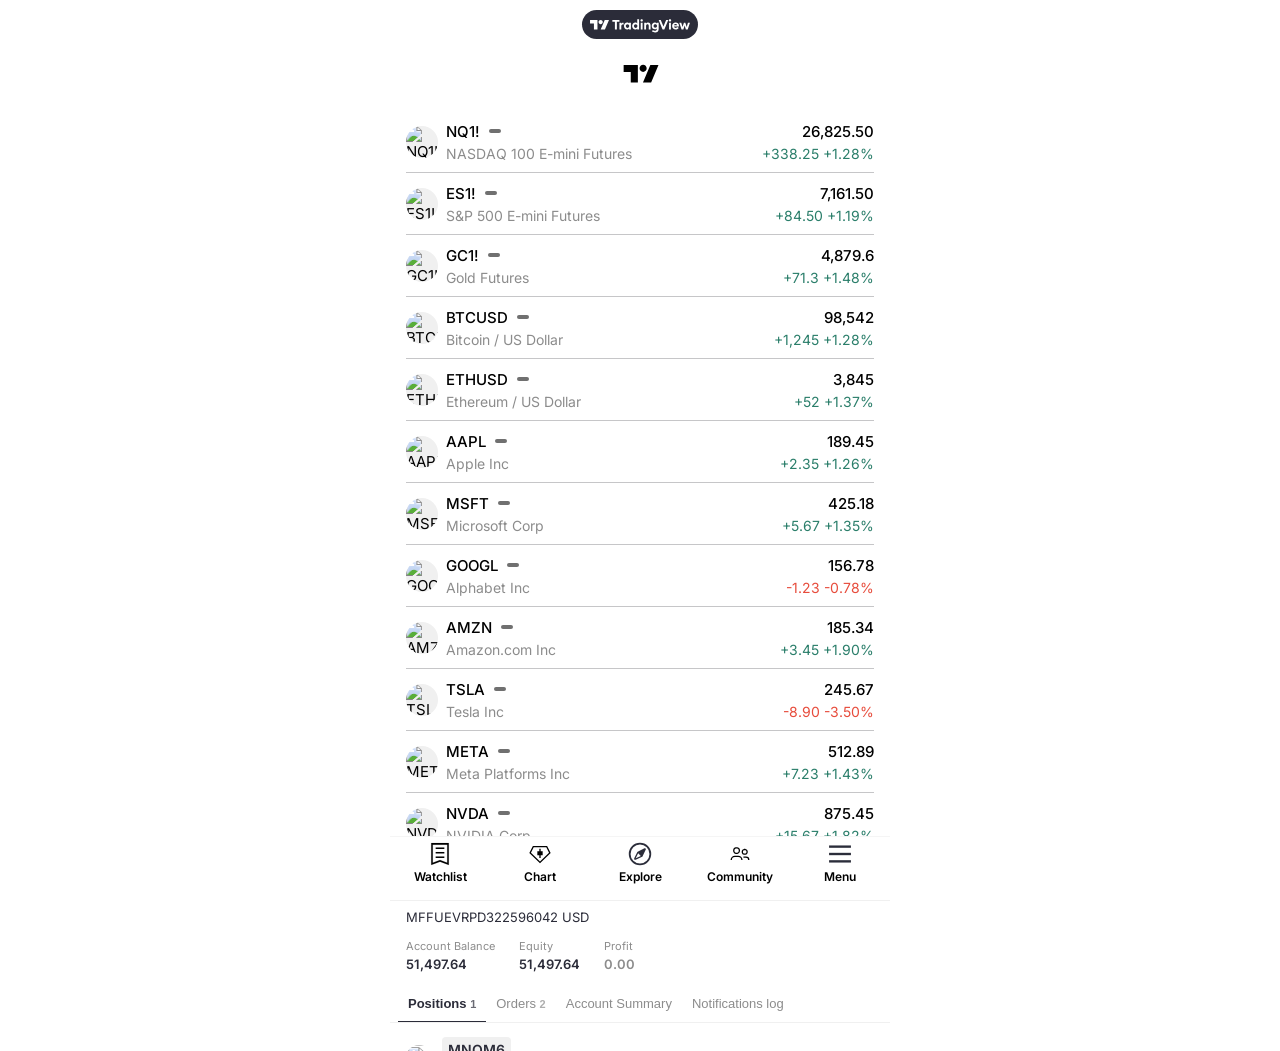
==== commit a47713ee: "Update countdown" ====
--- a/index.html
+++ b/index.html
@@ -32,12 +32,12 @@
   <body>
     <div id="mainWrapper">
       <div class="container">
-        <div class="app-banner">
-          <div class="logo">
+        <div class="app-banner d-flex items-center justify-center sticky-top">
+          <div class="logo bg-black mx-auto d-flex items-center justify-center">
             <img src="./assets/white-full-logo.svg" alt="Trading View Logo" />
           </div>
         </div>
-        <header>
+        <header class="bg-white">
           <div class="header-actions d-flex justify-between items-center">
             <div class="expand-action" id="expandAction">
               <i class="ri-more-fill"></i>
@@ -126,7 +126,7 @@
                 </div>
               </div>
             </div>
-            <a href="/" class="logo fw-bold">
+            <a href="/" class="logo fw-bold text-center">
               <svg
                 width="48"
                 height="48"
@@ -144,7 +144,10 @@
                 </g>
               </svg>
             </a>
-            <div class="more-action" id="moreAction">
+            <div
+              class="more-action text-right fs-22 cursor-pointer fw-medium"
+              id="moreAction"
+            >
               <i class="ri-add-large-line"></i>
             </div>
           </div>
@@ -190,7 +193,7 @@
                   alt=""
                 />
               </div>
-              <ul class="tabs-list">
+              <ul class="tabs-list scroller-x">
                 <li class="tab-item active" data-tab="all">All</li>
                 <li class="tab-item" data-tab="stocks">Stocks</li>
                 <li class="tab-item" data-tab="funds">Funds</li>
@@ -226,6 +229,17 @@
                   style="height: 100%; width: 100%"
                 ></div>
                 <!-- TradingView Widget END -->
+
+                <!-- Candle countdown timer overlay -->
+                <div class="chart-timer" id="chartTimer">
+                  <span id="chartTimerValue" style="
+                    background: #e53935;
+                    padding: 2px 5px;
+                    border-radius: 2px;
+                    font-size: 10px;
+                    white-space: nowrap;
+                  ">--:--</span>
+                </div>
               </div>
 
               <!-- Bottom Section -->
@@ -244,7 +258,10 @@
 
                 <!-- Right: Tool Icons -->
                 <div class="tool-icons-container">
-                  <div class="tool-icons" id="toolIcons">
+                  <div
+                    class="tool-icons scroller-x d-flex gap-1 w-full"
+                    id="toolIcons"
+                  >
                     <button class="tool-icon" id="drawingsBtn" title="Drawings">
                       <svg
                         xmlns="http://www.w3.org/2000/svg"
@@ -408,12 +425,11 @@
                 viewBox="0 0 18 18"
                 width="18"
                 height="18"
-                fill="none"
               >
                 <path
-                  fill="currentColor"
                   d="M17 8.2 9 16 1 8.2 3.667 3h10.666zM2.226 8 9 14.602 15.773 8l-2.05-4H4.277zM9.5 7H11v3H9.5v2h-1v-2H7V7h1.5V5h1z"
-                ></path>
+                  fill="#000000"
+                />
               </svg>
             </span>
             Chart
@@ -965,7 +981,7 @@
             <div class="date-range-scrollable">
               <!-- Date Range Section -->
               <div class="date-range-section">
-                <div class="date-range-options">
+                <div class="date-range-options scroller-x d-flex gap-2">
                   <div class="date-option" data-range="1d">1D</div>
                   <div class="date-option" data-range="5d">5D</div>
                   <div class="date-option" data-range="1m">1M</div>
@@ -985,7 +1001,7 @@
                 <!-- Favorites -->
                 <div class="interval-category">
                   <div class="interval-category-title">FAVORITES</div>
-                  <div class="interval-options">
+                  <div class="interval-options scroller-x d-flex gap-2 pb-1">
                     <div class="interval-option favorite">
                       <span>8m</span>
                       <i class="ri-star-fill"></i>
@@ -996,7 +1012,7 @@
                 <!-- Ticks -->
                 <div class="interval-category">
                   <div class="interval-category-title">TICKS</div>
-                  <div class="interval-options">
+                  <div class="interval-options scroller-x d-flex gap-2 pb-1">
                     <div class="interval-option">1T</div>
                     <div class="interval-option">10T</div>
                     <div class="interval-option">100T</div>
@@ -1007,7 +1023,7 @@
                 <!-- Seconds -->
                 <div class="interval-category">
                   <div class="interval-category-title">SECONDS</div>
-                  <div class="interval-options">
+                  <div class="interval-options scroller-x d-flex gap-2 pb-1">
                     <div class="interval-option">1s</div>
                     <div class="interval-option">5s</div>
                     <div class="interval-option">10s</div>
@@ -1020,7 +1036,7 @@
                 <!-- Minutes -->
                 <div class="interval-category">
                   <div class="interval-category-title">MINUTES</div>
-                  <div class="interval-options">
+                  <div class="interval-options scroller-x d-flex gap-2 pb-1">
                     <div class="interval-option">1m</div>
                     <div class="interval-option">2m</div>
                     <div class="interval-option active">3m</div>
@@ -1040,7 +1056,7 @@
                 <!-- Hours -->
                 <div class="interval-category">
                   <div class="interval-category-title">HOURS</div>
-                  <div class="interval-options">
+                  <div class="interval-options scroller-x d-flex gap-2 pb-1">
                     <div class="interval-option">1H</div>
                     <div class="interval-option">2H</div>
                     <div class="interval-option">3H</div>
@@ -1055,7 +1071,7 @@
                 <!-- Days -->
                 <div class="interval-category">
                   <div class="interval-category-title">DAYS</div>
-                  <div class="interval-options">
+                  <div class="interval-options scroller-x d-flex gap-2 pb-1">
                     <div class="interval-option">1D</div>
                     <div class="interval-option">3D</div>
                     <div class="interval-option">1W</div>
@@ -1068,7 +1084,7 @@
 
                 <div class="interval-category">
                   <div class="interval-category-title">Ranges</div>
-                  <div class="interval-options">
+                  <div class="interval-options scroller-x d-flex gap-2 pb-1">
                     <div class="interval-option">1R</div>
                     <div class="interval-option">10R</div>
                     <div class="interval-option">40R</div>
@@ -1419,7 +1435,7 @@
         </div>
       </div>
       <!-- Tabs -->
-      <div class="bh-tabs-row">
+      <div class="bh-tabs-row scroller-x">
         <button class="bh-tab active" data-bhpanel="bhPanelPositions">
           Positions <span class="bh-tab-count">1</span>
         </button>
@@ -1451,9 +1467,6 @@
                   >MICRO E-MINI NASDAQ-100 INDEX FUTURES (...</span
                 >
               </div>
-              <button class="bh-item-menu-btn">
-                <i class="ri-more-2-fill"></i>
-              </button>
             </div>
             <div class="bh-detail-grid">
               <div class="bh-detail-row">
@@ -1824,9 +1837,6 @@
           <div class="bh-account-summary">
             <div class="bh-summary-header">
               <span class="bh-summary-title">Account Info</span>
-              <button class="bh-item-menu-btn">
-                <i class="ri-more-2-fill"></i>
-              </button>
             </div>
             <div class="bh-detail-grid">
               <div class="bh-detail-row">
@@ -1883,9 +1893,6 @@
               <button class="bh-item-info-btn">
                 <i class="ri-information-line"></i>
               </button>
-              <button class="bh-item-menu-btn">
-                <i class="ri-more-2-fill"></i>
-              </button>
             </div>
             <div class="bh-detail-grid">
               <div class="bh-detail-row">
@@ -1923,9 +1930,6 @@
               <button class="bh-item-info-btn">
                 <i class="ri-information-line"></i>
               </button>
-              <button class="bh-item-menu-btn">
-                <i class="ri-more-2-fill"></i>
-              </button>
             </div>
             <div class="bh-detail-grid">
               <div class="bh-detail-row">
@@ -1963,9 +1967,6 @@
               <button class="bh-item-info-btn">
                 <i class="ri-information-line"></i>
               </button>
-              <button class="bh-item-menu-btn">
-                <i class="ri-more-2-fill"></i>
-              </button>
             </div>
             <div class="bh-detail-grid">
               <div class="bh-detail-row">
@@ -2002,9 +2003,6 @@
               </div>
               <button class="bh-item-info-btn">
                 <i class="ri-information-line"></i>
-              </button>
-              <button class="bh-item-menu-btn">
-                <i class="ri-more-2-fill"></i>
               </button>
             </div>
             <div class="bh-detail-grid">
--- a/global.css
+++ b/global.css
@@ -52,6 +52,7 @@
   padding-bottom: env(safe-area-inset-bottom);
 }
 
+/* Font Weights */
 .fw-medium {
   font-weight: 500;
 }
@@ -121,64 +122,127 @@
   margin-top: 24px;
 }
 
-.cursor-pointer {
-  cursor: pointer;
-}
-
-.w-full {
-  width: 100%;
-}
-
-.text-black {
-  color: var(--color-black);
-}
-
-.text-gray {
-  color: var(--color-gray);
-}
-
-.text-success {
-  color: var(--color-success);
-}
-
-.text-danger {
-  color: var(--color-danger);
-}
-
-.text-gray {
-  color: var(--color-gray);
-}
-
-.text-right {
-  text-align: right;
-}
-
-.fs-24 {
-  font-size: 24px;
-}
-
-.fs-20 {
-  font-size: 20px;
-}
-.fs-18 {
-  font-size: 18px;
-}
-.fs-16 {
-  font-size: 16px;
-}
-.fs-14 {
-  font-size: 14px;
-}
-.fs-12 {
-  font-size: 12px;
-}
-
 .mx-auto {
   margin-left: auto;
   margin-right: auto;
 }
 
-/* Whitespace */
+.pb-1 {
+  padding-bottom: 4px;
+}
+
+/* Width and Height */
+.w-full {
+  width: 100%;
+}
+
+.h-full {
+  height: 100%;
+}
+
+.h-dvh-60 {
+  max-height: calc(100dvh - 60px);
+}
+
+/* Text Colors */
+
+.text-black {
+  color: var(--color-black);
+}
+
+.text-gray {
+  color: var(--color-gray);
+}
+
+.text-success {
+  color: var(--color-success);
+}
+
+.text-danger {
+  color: var(--color-danger);
+}
+
+.text-gray {
+  color: var(--color-gray);
+}
+
+/* Background Colors */
+.bg-black {
+  background-color: var(--color-black);
+}
+.bg-white {
+  background-color: var(--color-white);
+}
+.bg-primary {
+  background-color: var(--color-primary);
+}
+.bg-gray {
+  background-color: var(--color-gray);
+}
+
+/* Text Alignment */
+.text-right {
+  text-align: right;
+}
+.text-center {
+  text-align: center;
+}
+
+/* Font Sizes */
+.fs-24 {
+  font-size: 24px;
+}
+.fs-20 {
+  font-size: 20px;
+}
+.fs-18 {
+  font-size: 18px;
+}
+.fs-16 {
+  font-size: 16px;
+}
+.fs-14 {
+  font-size: 14px;
+}
+.fs-12 {
+  font-size: 12px;
+}
+
+/* Others */
 .whitespace-nowrap {
   white-space: nowrap;
 }
+
+.cursor-pointer {
+  cursor: pointer;
+}
+
+/* Position */
+
+.relative {
+  position: relative;
+}
+.absolute {
+  position: absolute;
+}
+.fixed {
+  position: fixed;
+}
+
+.sticky-top {
+  position: sticky;
+  top: 0;
+}
+
+/* Component Styles */
+
+.scroller-x {
+  overflow-x: auto;
+  -webkit-overflow-scrolling: touch;
+  scrollbar-width: none;
+  -ms-overflow-style: none;
+}
+
+.scroller-x::-webkit-scrollbar {
+  display: none;
+}
--- a/style.css
+++ b/style.css
@@ -1,9 +1,4 @@
 .app-banner {
-  display: flex;
-  justify-content: center;
-  justify-content: center;
-  position: sticky;
-  top: 0px;
   padding: 10px 0px;
   z-index: 100;
 }
@@ -12,11 +7,6 @@
   padding: 6px 8px;
   border-radius: 50px;
   max-width: fit-content;
-  background-color: #000;
-  margin: 0 auto;
-  display: flex;
-  align-items: center;
-  justify-content: center;
 }
 
 .app-banner img {
@@ -24,13 +14,6 @@
 }
 
 /* Header */
-
-header {
-  /*   position: sticky;
-  top: 48px; */
-  background-color: var(--color-white);
-  z-index: 99;
-}
 
 .header-actions {
   padding: 0px 24px 0px 24px;
@@ -41,15 +24,6 @@
 .header-actions .logo,
 .header-actions .more-action {
   width: 33%;
-}
-.header-actions .logo {
-  text-align: center;
-}
-.header-actions .more-action {
-  text-align: right;
-  font-size: 22px;
-  font-weight: 500;
-  cursor: pointer;
 }
 
 /* Bottom Sheet Modal */
@@ -78,7 +52,7 @@
   max-height: calc(100dvh - 60px);
   background: var(--color-white);
   transform: translateY(100%);
-  transition: transform 0.3s cubic-bezier(0.4, 0, 0.2, 1);
+  transition: 0.3s cubic-bezier(0.4, 0, 0.2, 1);
   display: flex;
   flex-direction: column;
   overflow: hidden;
@@ -178,14 +152,6 @@
   padding: 12px;
   margin: 0;
   display: flex;
-  overflow-x: auto;
-  -webkit-overflow-scrolling: touch;
-  scrollbar-width: none;
-  -ms-overflow-style: none;
-}
-
-.tabs-list::-webkit-scrollbar {
-  display: none;
 }
 
 .tab-item {
@@ -455,6 +421,24 @@
   position: relative;
 }
 
+/* Candle countdown timer overlay — sits on the right price axis */
+.chart-timer {
+  position: absolute;
+  right: 4px;
+  background: transparent;
+  color: #fff;
+  font-size: 11px;
+  font-weight: 600;
+  padding: 1px 5px;
+  z-index: 10;
+  pointer-events: none;
+  font-family: -apple-system, BlinkMacSystemFont, "Trebuchet MS", Roboto, Ubuntu, sans-serif;
+  letter-spacing: 0.2px;
+  line-height: 1;
+  text-align: center;
+  top: 50%;
+}
+
 /* Bottom Navigation */
 .chart-bottom-nav {
   display: flex;
@@ -575,20 +559,6 @@
   flex: 1;
   min-width: 0;
   overflow: hidden;
-}
-
-.tool-icons {
-  display: flex;
-  gap: 4px;
-  overflow-x: auto;
-  -webkit-overflow-scrolling: touch;
-  scrollbar-width: none;
-  -ms-overflow-style: none;
-  width: 100%;
-}
-
-.tool-icons::-webkit-scrollbar {
-  display: none;
 }
 
 .tool-icon {
@@ -748,18 +718,8 @@
 }
 
 .date-range-options {
-  display: flex;
-  gap: 8px;
-  overflow-x: auto;
-  -webkit-overflow-scrolling: touch;
-  scrollbar-width: none;
-  -ms-overflow-style: none;
   padding-bottom: 4px;
   margin-top: 20px;
-}
-
-.date-range-options::-webkit-scrollbar {
-  display: none;
 }
 
 .date-option {
@@ -812,16 +772,6 @@
   color: var(--color-gray);
   margin-bottom: 12px;
   letter-spacing: 0.5px;
-}
-
-.interval-options {
-  display: flex;
-  gap: 8px;
-  overflow-x: auto;
-  -webkit-overflow-scrolling: touch;
-  scrollbar-width: none;
-  -ms-overflow-style: none;
-  padding-bottom: 4px;
 }
 
 .interval-option {
@@ -2152,14 +2102,8 @@
 .bh-tabs-row {
   display: flex;
   border-bottom: 1px solid #f0f0f0;
-  overflow-x: auto;
   flex-shrink: 0;
-  scrollbar-width: none;
   padding: 0 8px;
-}
-
-.bh-tabs-row::-webkit-scrollbar {
-  display: none;
 }
 
 .bh-tab {
@@ -2173,7 +2117,9 @@
   color: var(--color-gray);
   cursor: pointer;
   white-space: nowrap;
-  transition: color 0.15s, border-color 0.15s;
+  transition:
+    color 0.15s,
+    border-color 0.15s;
   margin-bottom: -1px;
 }
 
@@ -2390,9 +2336,15 @@
   text-align: right;
 }
 
-.bh-val-red  { color: #e53935; }
-.bh-val-blue { color: #1565c0; }
-.bh-val-green { color: #2e7d32; }
+.bh-val-red {
+  color: #e53935;
+}
+.bh-val-blue {
+  color: #1565c0;
+}
+.bh-val-green {
+  color: #2e7d32;
+}
 
 /* Order separator */
 .bh-item-separator {
@@ -2408,10 +2360,6 @@
   border-bottom: 1px solid #f0f0f0;
   padding: 0 8px;
   flex-shrink: 0;
-}
-
-.bh-sub-tabs::-webkit-scrollbar {
-  display: none;
 }
 
 .bh-sub-tab {
@@ -2425,7 +2373,9 @@
   color: var(--color-gray);
   cursor: pointer;
   white-space: nowrap;
-  transition: color 0.15s, border-color 0.15s;
+  transition:
+    color 0.15s,
+    border-color 0.15s;
   margin-bottom: -1px;
 }
 
